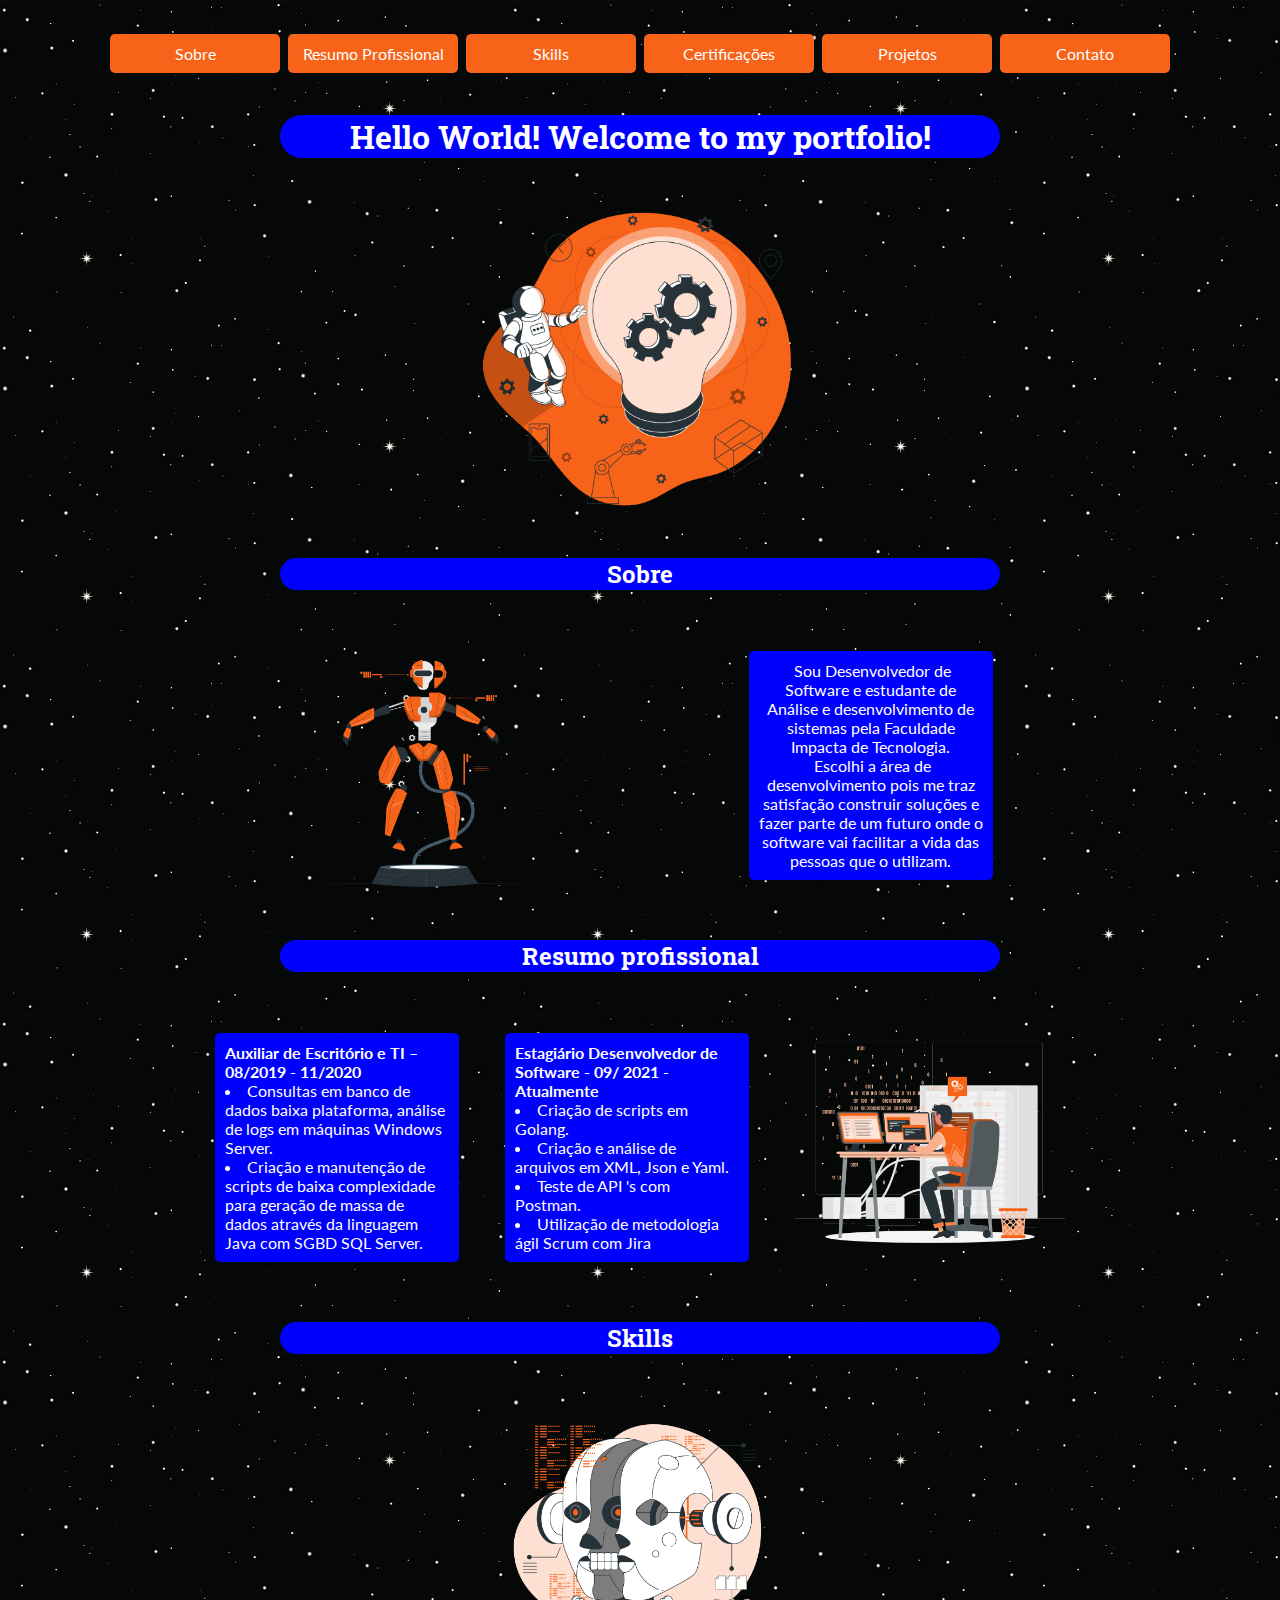
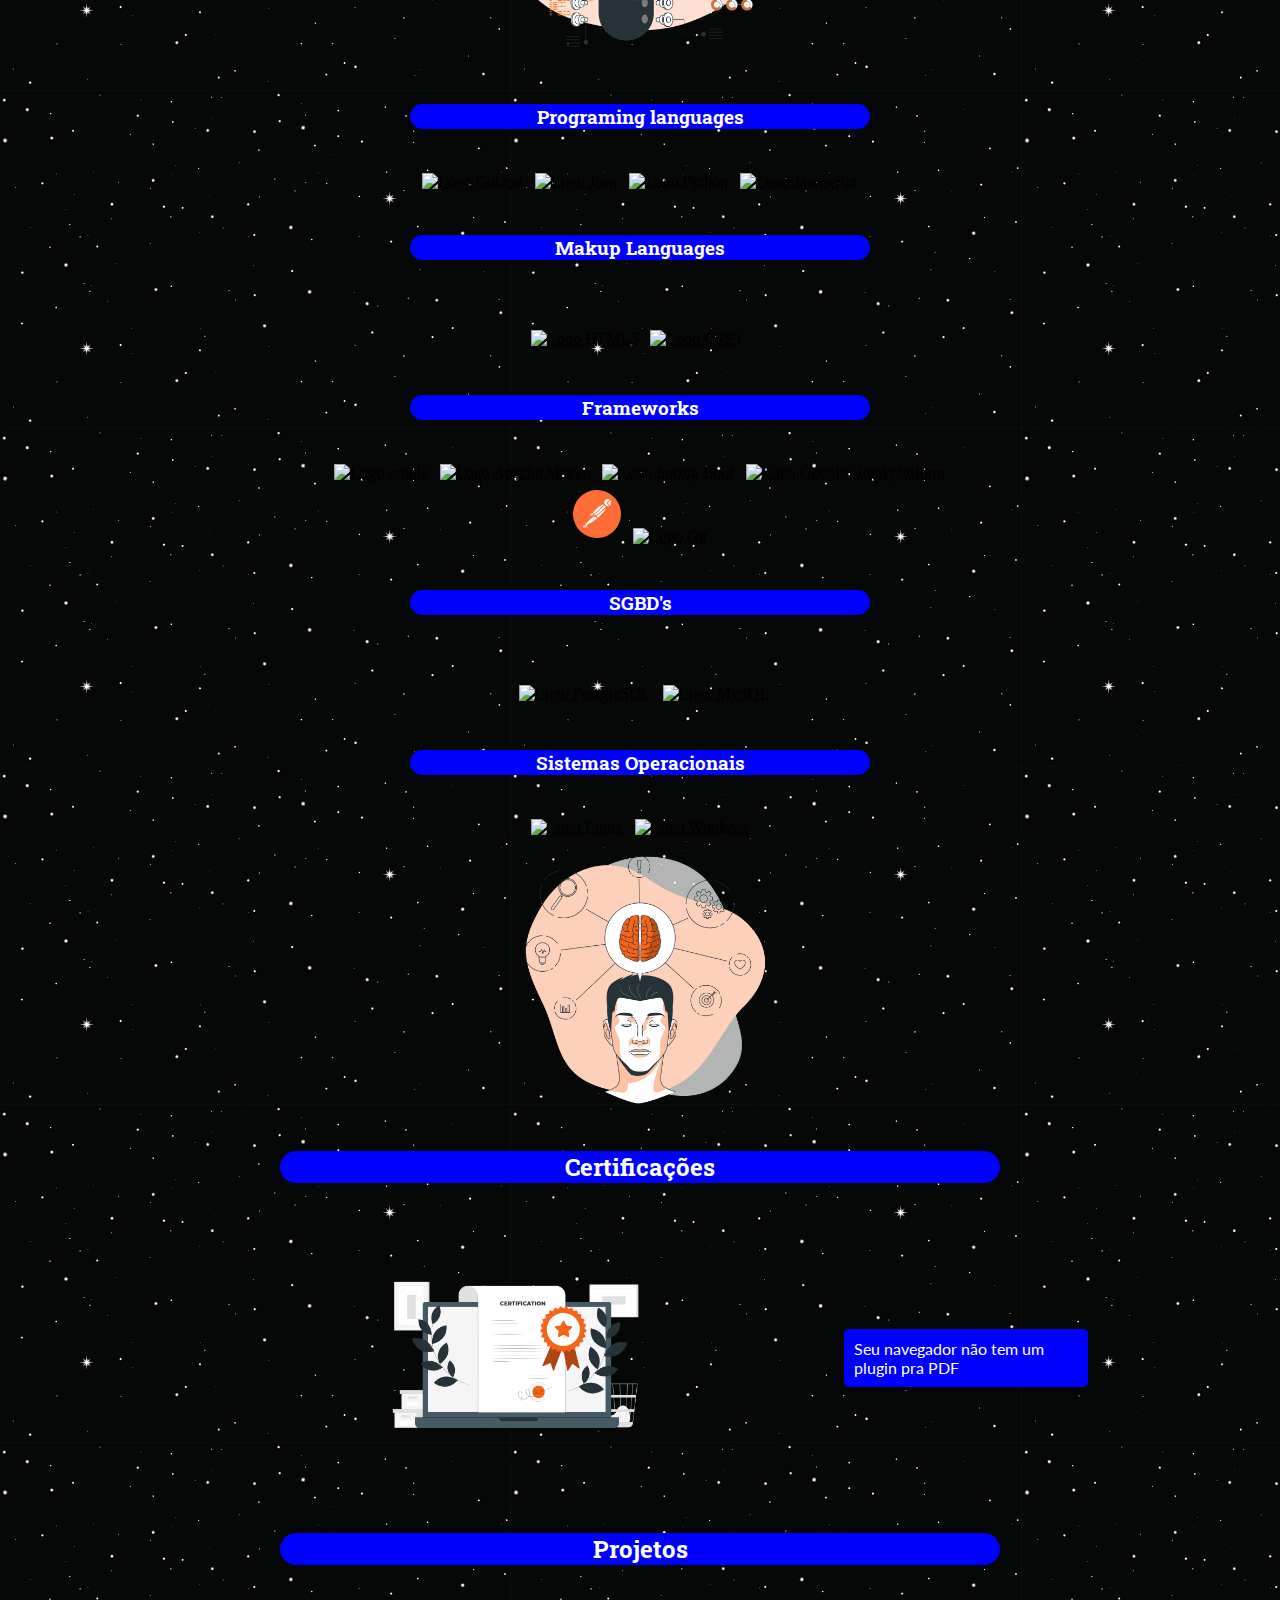
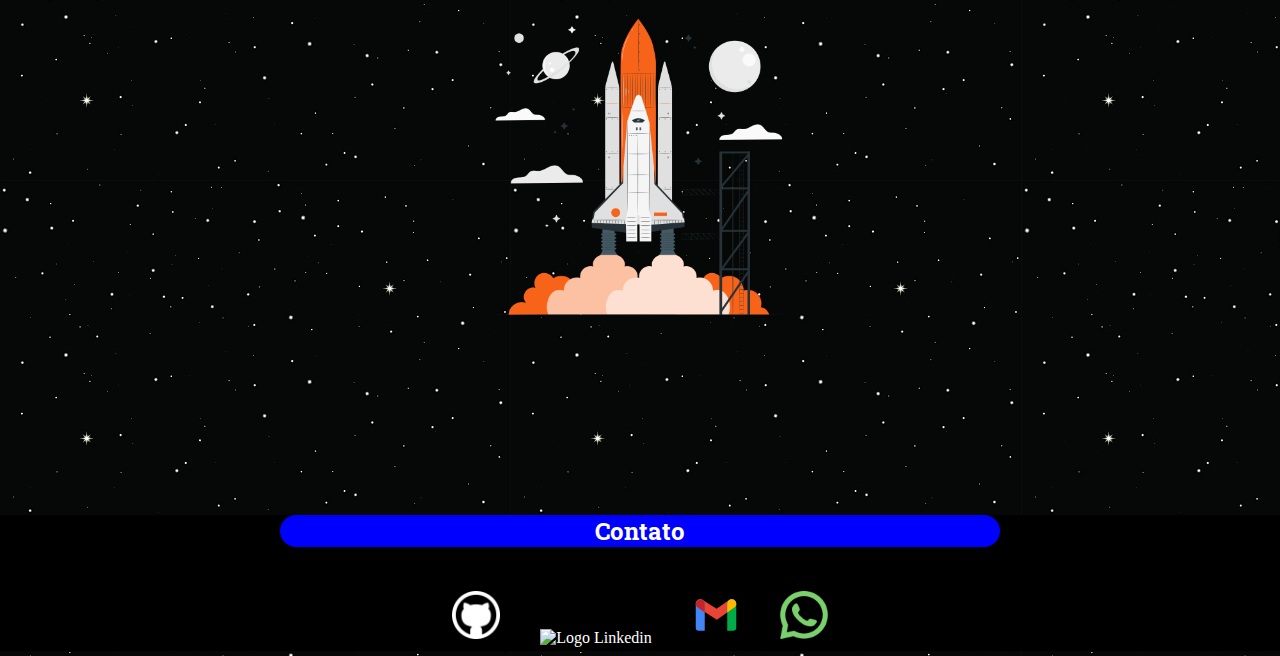
==== html/index.html @ 13a1e2ff "organizing directories" ====
<!DOCTYPE html>
<html lang="pt-br">
    <head>
        <meta charset="UTF-8">
        <meta http-equiv="X-UA-Compatible" content="IE=edge">
        <meta name="viewport" content="width=device-width, initial-scale=1.0">
        <link rel="shortcut icon" href="../imagens/favicon.ico" type="image/x-icon">
        <title>Meu portifólio</title>
        <link rel="stylesheet" href="../style/style.css">
        <link rel="stylesheet" href="https://cdn.jsdelivr.net/gh/devicons/devicon@v2.14.0/devicon.min.css">
        </head>
    <body>
        <header>
            <nav>
                <a class="menu" href="#sobre">Sobre</a>
                <a class='menu' href="#resumo">Resumo Profissional</a>
                <a class="menu" href="#skills">Skills</a>
                <a class="menu" href="#certificacoes">Certificações</a>
                <a class="menu" href="#projetos">Projetos</a>
                <a class="menu" href="#contato">Contato</a>
            </nav>
        </header>
            <main>
                <h1 class="title">Hello World! Welcome to my portfolio!</h1>
                <div>
                    <img class="img-div" src="../imagens/astronauta1.png" alt="ideias">
                </div>
                <h2 class="title" id="sobre">Sobre</h2>
                    <div class="sobre">
                        <img class="img-div" src="../imagens/sobre.png" alt="sobre">
                        <p class="Pright">&nbsp;Sou Desenvolvedor de Software e estudante de Análise e desenvolvimento de sistemas pela Faculdade Impacta de Tecnologia. <br>
                            &nbsp;Escolhi a área de desenvolvimento pois me traz satisfação construir soluções e fazer parte de um futuro onde o software vai facilitar a vida das pessoas que o utilizam.</p>
                    </div>
                <h2 class="title" id="resumo">Resumo profissional</h2>
                    <div class="resumo">
                        <ul id="ul">
                            <strong>Auxiliar de Escritório e TI – 08/2019 - 11/2020</strong>
                            <li>Consultas em banco de dados baixa plataforma, análise de logs em máquinas Windows
                                Server.
                            </li>
                            <li>Criação e manutenção de scripts de baixa complexidade para geração de massa de
                                dados através da linguagem Java com SGBD SQL Server.
                            </li>
                        </ul>
                        <ul>
                            <strong>Estagiário Desenvolvedor de Software - 09/ 2021 - Atualmente</strong>
                            <li>Criação de scripts em Golang.</li>
                            <li>Criação e análise de arquivos em XML, Json e Yaml.</li>
                            <li>Teste de API 's com Postman.</li>
                            <li>Utilização de metodologia ágil Scrum com Jira</li>
                        </ul>
                        <img class="img-div" src="../imagens/experiencia_profissional.png" alt="resumo_profissional">
                </div>
                <h2 class="title" id="skills">Skills</h2>
                <div class="program" id="program" onload="animationRobo()">
                    <img class="img-div" src="../imagens/programming.png" alt="programming">
                    <div>
                        <h3 class="title">Programing languages</h3>
                            <abbr title="Golang"><img class="icons" src="https://cdn.jsdelivr.net/gh/devicons/devicon/icons/go/go-original-wordmark.svg" alt="Logo Golang"></abbr>
                            <abbr title="Java"><img class="icons" src="https://cdn.jsdelivr.net/gh/devicons/devicon/icons/java/java-original.svg" alt="Logo Java"></abbr>
                            <abbr title="Python"><img class="icons" src="https://cdn.jsdelivr.net/gh/devicons/devicon/icons/python/python-original.svg" alt="Logo Python"></abbr>
                            <abbr title="Javascript"><img class="icons" src="https://cdn.jsdelivr.net/gh/devicons/devicon/icons/javascript/javascript-plain.svg" alt="Logo Javascript"></abbr>
                        <h3 class="title">Makup Languages</h3>
                            <abbr title="HTML5"><img class="icons" src="https://cdn.jsdelivr.net/gh/devicons/devicon/icons/html5/html5-original.svg" alt="Logo HTML5"></abbr>
                            <abbr title="CSS3"><img class="icons" src="https://cdn.jsdelivr.net/gh/devicons/devicon/icons/css3/css3-original.svg" alt="Logo CSS3"></abbr>
                            <abbr title="Markdown"><i class = "devicon-markdown-plain "> </i></abbr>
                    </div>
                </div>
                <div class="tools">
                    <div>
                    <h3 class="title" >Frameworks</h3>
                        <abbr title="Gradle"><img class="icons" src="https://cdn.jsdelivr.net/gh/devicons/devicon/icons/gradle/gradle-plain.svg" alt="Logo gradle"></abbr>
                        <abbr title="Apache Maven"><img class="icons" src="https://cdn.jsdelivr.net/gh/devicons/devicon/icons/apache/apache-original.svg" alt="Logo Apache Maven"></abbr>
                        <abbr title="Spring Boot"><img class="icons"  src="https://cdn.jsdelivr.net/gh/devicons/devicon/icons/spring/spring-original.svg" alt="Logo Spring Boot"></abbr>
                        <abbr title="Google Cloud Platform"><img class="icons" src = "https://cdn.jsdelivr.net/gh/devicons/devicon/icons/googlecloud/googlecloud-original.svg" alt="Logo Google cloud platform" /></abbr>
                        <abbr title="Postman"><img class="icons" src="../imagens/postman.svg" alt="Logo Postman"></abbr>
                        <abbr title="Git"><img class="icons" src="https://cdn.jsdelivr.net/gh/devicons/devicon/icons/git/git-original.svg" alt="Logo Git"></abbr>
                    <h3 class="title">SGBD's</h3>
                    <abbr title="SQL Server"><i class="devicon-microsoftsqlserver-plain" alt="Logo SQLServer"></i></abbr>
                        <abbr title="PostgreSQL"><img class="icons" src="https://cdn.jsdelivr.net/gh/devicons/devicon/icons/postgresql/postgresql-original.svg" alt="Logo PostgreSQL"></abbr>
                        <abbr title="MySQL"><img class="icons" src="https://cdn.jsdelivr.net/gh/devicons/devicon/icons/mysql/mysql-original.svg" alt="Logo MySQL"></abbr>
                    <h3 class="title">Sistemas Operacionais</h3>
                        <abbr title="Linux"><img class="icons" src="https://cdn.jsdelivr.net/gh/devicons/devicon/icons/linux/linux-original.svg" alt="Logo Linux" /></abbr>
                        <abbr title="Windows"><img class="icons" src="https://cdn.jsdelivr.net/gh/devicons/devicon/icons/windows8/windows8-original.svg" alt="Logo Windows"></abbr>
                    </div>
                    <img class="img-div" src="../imagens/tools.png" alt="tools">
                </div> 
                <h2 class="title" id="certificacoes">Certificações</h2>
                <div class="certificacao"> 
                    <img class="img-div" src="../imagens/certificacao.png" alt="certificados">                  
                    <div>
                        <object data="../certificados/Construindo uma API Rest de.pdf" type="application/pdf">
                            <p>Seu navegador não tem um plugin pra PDF</p>
                        </object>
                    </div>
                </div>
                <div>
                    <h2 class="title" id="projetos">Projetos</h2>
                    <img class="img-div" src="../imagens/foguete.png" alt="foguete">
                </div>
                <svg> </svg>
        </main> 
        <footer>
            <h2 class="title" id="contato">Contato</h2>
            <span>
                <abbr title="GitHub"><a class="icons" href="https://github.com/LeandroAlcantara-1997" target="_blank" rel="external"> <img class="icons"src="../imagens/github_icon.png" alt="Logo Github"></a></abbr>
                <abbr title="Linkedin"><a class="icons" href="https://www.linkedin.com/in/leandro-alcantara-pro" target="_blank" rel="external"> <img class="icons" src="https://cdn.jsdelivr.net/gh/devicons/devicon/icons/linkedin/linkedin-original.svg" alt="Logo Linkedin"></a></abbr>
                <abbr title="Gmail"><a class="icons" href="mailto:leandro1997silva97@gmail.com" target="_blank" rel="external"> <img class="icons" src="../imagens/gmail.svg" alt="Logo Linkedin"></a></abbr>
                <abbr title="Telefone"><a class="icons" href="tel:11 970230377"> <img class="icons" src="../imagens/whatsapp.png" alt="Logo Cellphone"></a></abbr>
            </span>
        </footer>
        <script type="text/javascript" src="../script/script.js"></script>
    </body>
</html>
---- style/style.css ----
@charset "UTF-8";

@import url('https://fonts.googleapis.com/css2?family=Dongle:wght@700&family=Lato&display=swap');
@import url('https://fonts.googleapis.com/css2?family=Dongle:wght@700&family=Lato&family=Roboto+Slab:wght@600&display=swap');

html {
    scroll-behavior: smooth;
}
body {
    background-image: url("../imagens/ceu_estrealdo1.jpg");
    border-radius: 100%;
    font-size: Arial, Helvetica, sans-serif;
    margin: auto;
}

.title {
    font-family: 'Dongle', sans-serif;
    font-family: 'Lato', sans-serif;
    font-family: 'Roboto Slab', serif;
    color: white;
    background-color: blue;
    text-align: center;
    width: 700px; 
    margin-left: auto;
    margin-right: auto;
    border-radius: 2em; 
    margin-top: 40px;
    margin-bottom: 40px;  
    min-width: 250px; 
    max-width: 70%; 
    padding-left: 10px;
    padding-right: 10px;
}

* {
    margin: 0px;
    padding: 0px;
}
main {
    min-width: 520px
}

.menu {
    background-color: #F76419;
    margin: 2px;
    font-family: 'Dongle', sans-serif;
    font-family: 'Lato', sans-serif;
    border-radius: 5px;
    display: inline-block;
    width: 150px;
}

.menu:hover{
    font-weight: bold;
    background-color: blue;
    text-decoration: dashed;
}

ul {
    display: block;
    color: white;
    font-family: 'Dongle', sans-serif;
    font-family: 'Lato', sans-serif;
    background-color: blue;
    height: auto;
    width: 14em;
    margin: auto;
    margin-bottom: 20px;
    margin-top: 20px;
    border-radius: 5px;
    text-align: left;
    align-items: center;
    border: 50%;
    size: 20px;
    font-size: 100%;
    list-style-position: inside;
    flex-wrap: wrap;
    padding: 10px;
}

p {
    font-family: 'Dongle', sans-serif;
    font-family: 'Lato', sans-serif;
    font-size: 100%;
    background-color: blue;
    color: white;
    height: auto;
    width: 14em;
    margin: auto; 
    padding: 10px;
    border-radius: 5px;
}

.resumo {
    display: flex;
    align-items: center;
    text-align: center;
    margin: auto;
    max-width: 70%;
    flex-wrap: wrap;
}

.sobre {
    display: flex;
    align-items: center;
    text-align: center;
    max-width: 70%;
    margin: auto;
    flex-wrap: wrap;
}

.program {
    display: flex;
    max-width: 70%;
    margin: auto;
    flex-wrap: wrap;
}

.program > div {
    flex-wrap: wrap;
    text-align: center;
    align-items: center;
    margin: auto; 
    min-width: 100px; 
    max-width: 70%; 
     
}

.tools > div {
    text-align: center;
    align-items: center;
    margin: auto;
    min-width: 100px; 
    max-width: 70%; 
} 

.tools {
    display: flex;
    max-width: 70%;
    margin: auto;
    flex-wrap: wrap;
}

.certificacao {
    display: flex;
    margin: auto;
    max-width: 70%;
    align-items: center;
    flex-wrap: wrap;
}

object {
    width: 400px;
    height: 330px;
    margin: auto;
}

img {
    margin: auto;
    width: 25%;
    height: 25%;
    display: block; 
    margin-right: auto;
}

.img-div {
    min-width: 270px;
}

svg {
    min-width: 270px;
    margin: auto;
    width: 25%;
    height: 25%;
    display: block; 
    margin-right: auto;
}


.icons {
    display: inline;
    width: 3em;
    height: 3em;
    margin: 4px;
}

nav{
    text-align: center;
    margin: 2em;
}

a {
    color: white;
    text-decoration: none;  
    align-items: center; 
    padding: 10px;
}

footer {
    background-color: black;
    text-align: center;
}

i {
    color: white;
    font-size: 3em;
    margin: 4px;
}

svg#freepik_stories-deconstructed-robot:not(.animated) .animable {
    opacity: 0;}svg#freepik_stories-deconstructed-robot.animated #freepik--code-2--inject-54 {
        animation: 6s Infinite  linear floating;animation-delay: 0s;
    }
    svg#freepik_stories-deconstructed-robot.animated #freepik--code-1--inject-54 {
        animation: 6s Infinite  linear floating;animation-delay: 0s;
    }            
    @keyframes floating {
        0% {                    
            opacity: 1;                    
            transform: translateY(0px);                
}                
    50% {
        transform: translateY(-10px);
    }
    100% {
       opacity: 1;
       transform: translateY(0px);}   
        }
/*D1D1E9
#FF1A05
#F76419*/

@import url('https://fonts.googleapis.com/css2?family=Dongle:wght@700&family=Lato&display=swap');
@import url('https://fonts.googleapis.com/css2?family=Dongle:wght@700&family=Lato&family=Roboto+Slab:wght@600&display=swap');

html {
    scroll-behavior: smooth;
}
body {
    background-image: url("../imagens/ceu_estrealdo1.jpg");
    border-radius: 100%;
    font-size: Arial, Helvetica, sans-serif;
    margin: auto;
}

.title {
    font-family: 'Dongle', sans-serif;
    font-family: 'Lato', sans-serif;
    font-family: 'Roboto Slab', serif;
    color: white;
    background-color: blue;
    text-align: center;
    width: 700px; 
    margin-left: auto;
    margin-right: auto;
    border-radius: 2em; 
    margin-top: 40px;
    margin-bottom: 40px;  
    min-width: 250px; 
    max-width: 70%; 
    padding-left: 10px;
    padding-right: 10px;
}

* {
    margin: 0px;
    padding: 0px;
}
main {
    min-width: 520px
}

.menu {
    background-color: #F76419;
    margin: 2px;
    font-family: 'Dongle', sans-serif;
    font-family: 'Lato', sans-serif;
    border-radius: 5px;
    display: inline-block;
}

.menu:hover{
    font-weight: bold;
    background-color: blue;
    text-decoration: dashed;
}

ul {
    display: block;
    color: white;
    font-family: 'Dongle', sans-serif;
    font-family: 'Lato', sans-serif;
    background-color: blue;
    height: auto;
    width: 14em;
    margin: auto;
    margin-bottom: 20px;
    margin-top: 20px;
    border-radius: 5px;
    text-align: left;
    align-items: center;
    border: 50%;
    size: 20px;
    font-size: 100%;
    list-style-position: inside;
    flex-wrap: wrap;
    padding: 10px;
}

p {
    font-family: 'Dongle', sans-serif;
    font-family: 'Lato', sans-serif;
    font-size: 100%;
    background-color: blue;
    color: white;
    height: auto;
    width: 14em;
    margin: auto; 
    padding: 10px;
    border-radius: 5px;
}

.resumo {
    display: flex;
    align-items: center;
    text-align: center;
    margin: auto;
    max-width: 70%;
    flex-wrap: wrap;
}

.sobre {
    display: flex;
    align-items: center;
    text-align: center;
    max-width: 70%;
    margin: auto;
    flex-wrap: wrap;
}

.program {
    display: flex;
    max-width: 70%;
    margin: auto;
    flex-wrap: wrap;
}

.program > div {
    flex-wrap: wrap;
    text-align: center;
    align-items: center;
    margin: auto; 
    min-width: 100px; 
    max-width: 70%; 
     
}

.tools > div {
    text-align: center;
    align-items: center;
    margin: auto;
    min-width: 100px; 
    max-width: 70%; 
} 

.tools {
    display: flex;
    max-width: 70%;
    margin: auto;
    flex-wrap: wrap;
}

.certificacao {
    display: flex;
    margin: auto;
    max-width: 70%;
    align-items: center;
    flex-wrap: wrap;
}

object {
    width: 400px;
    height: 330px;
    margin: auto;
}

img {
    margin: auto;
    width: 25%;
    height: 25%;
    display: block; 
    margin-right: auto;
}

.img-div {
    min-width: 270px;
}

svg {
    min-width: 270px;
    margin: auto;
    width: 25%;
    height: 25%;
    display: block; 
    margin-right: auto;
}


.icons {
    display: inline;
    width: 3em;
    height: 3em;
    margin: 4px;
}

nav{
    text-align: center;
    margin: 2em;
}

a {
    color: white;
    text-decoration: none;  
    align-items: center; 
    padding: 10px;
}

footer {
    background-color: black;
    text-align: center;
}

i {
    color: white;
    font-size: 3em;
    margin: 4px;
}

svg#freepik_stories-deconstructed-robot:not(.animated) .animable {
    opacity: 0;}svg#freepik_stories-deconstructed-robot.animated #freepik--code-2--inject-54 {
        animation: 6s Infinite  linear floating;animation-delay: 0s;
    }
    svg#freepik_stories-deconstructed-robot.animated #freepik--code-1--inject-54 {
        animation: 6s Infinite  linear floating;animation-delay: 0s;
    }            
    @keyframes floating {
        0% {                    
            opacity: 1;                    
            transform: translateY(0px);                
}                
    50% {
        transform: translateY(-10px);
    }
    100% {
       opacity: 1;
       transform: translateY(0px);}   
        }
/*D1D1E9
#FF1A05
#F76419*/

.title {
    font-family: 'Dongle', sans-serif;
    font-family: 'Lato', sans-serif;
    font-family: 'Roboto Slab', serif;
    color: white;
    background-color: blue;
    text-align: center;
    width: 700px; 
    margin-left: auto;
    margin-right: auto;
    border-radius: 2em; 
    margin-top: 40px;
    margin-bottom: 40px;  
    min-width: 250px; 
    max-width: 70%; 
    padding-left: 10px;
    padding-right: 10px;
}

* {
    margin: 0px;
    padding: 0px;
}
main {
    min-width: 520px
}

.menu {
    background-color: #F76419;
    margin: 2px;
    font-family: 'Dongle', sans-serif;
    font-family: 'Lato', sans-serif;
    border-radius: 5px;
    display: inline-block;
}

.menu:hover{
    font-weight: bold;
    background-color: blue;
    text-decoration: dashed;
}

ul {
    display: block;
    color: white;
    font-family: 'Dongle', sans-serif;
    font-family: 'Lato', sans-serif;
    background-color: blue;
    height: auto;
    width: 14em;
    margin: auto;
    margin-bottom: 20px;
    margin-top: 20px;
    border-radius: 5px;
    text-align: left;
    align-items: center;
    border: 50%;
    size: 20px;
    font-size: 100%;
    list-style-position: inside;
    flex-wrap: wrap;
    padding: 10px;
}

p {
    font-family: 'Dongle', sans-serif;
    font-family: 'Lato', sans-serif;
    font-size: 100%;
    background-color: blue;
    color: white;
    height: auto;
    width: 14em;
    margin: auto; 
    padding: 10px;
    border-radius: 5px;
}

.resumo {
    display: flex;
    align-items: center;
    text-align: center;
    margin: auto;
    max-width: 70%;
    flex-wrap: wrap;
}

.sobre {
    display: flex;
    align-items: center;
    text-align: center;
    max-width: 70%;
    margin: auto;
    flex-wrap: wrap;
}

.program {
    display: flex;
    max-width: 70%;
    margin: auto;
    flex-wrap: wrap;
}

.program > div {
    flex-wrap: wrap;
    text-align: center;
    align-items: center;
    margin: auto; 
    min-width: 100px; 
    max-width: 70%; 
     
}

.tools > div {
    text-align: center;
    align-items: center;
    margin: auto;
    min-width: 100px; 
    max-width: 70%; 
} 

.tools {
    display: flex;
    max-width: 70%;
    margin: auto;
    flex-wrap: wrap;
}

.certificacao {
    display: flex;
    margin: auto;
    max-width: 70%;
    align-items: center;
    flex-wrap: wrap;
}

object {
    width: 400px;
    height: 330px;
    margin: auto;
}

img {
    margin: auto;
    width: 25%;
    height: 25%;
    display: block; 
    margin-right: auto;
}

.img-div {
    min-width: 270px;
}


.icons {
    display: inline;
    width: 3em;
    height: 3em;
    margin: 4px;
}

nav{
    text-align: center;
    margin: 2em;
}

a {
    color: white;
    text-decoration: none;  
    align-items: center; 
    padding: 10px;
}

footer {
    background-color: black;
    text-align: center;
}

i {
    color: white;
    font-size: 3em;
    margin: 4px;
}


/*D1D1E9
#FF1A05
#F76419*/
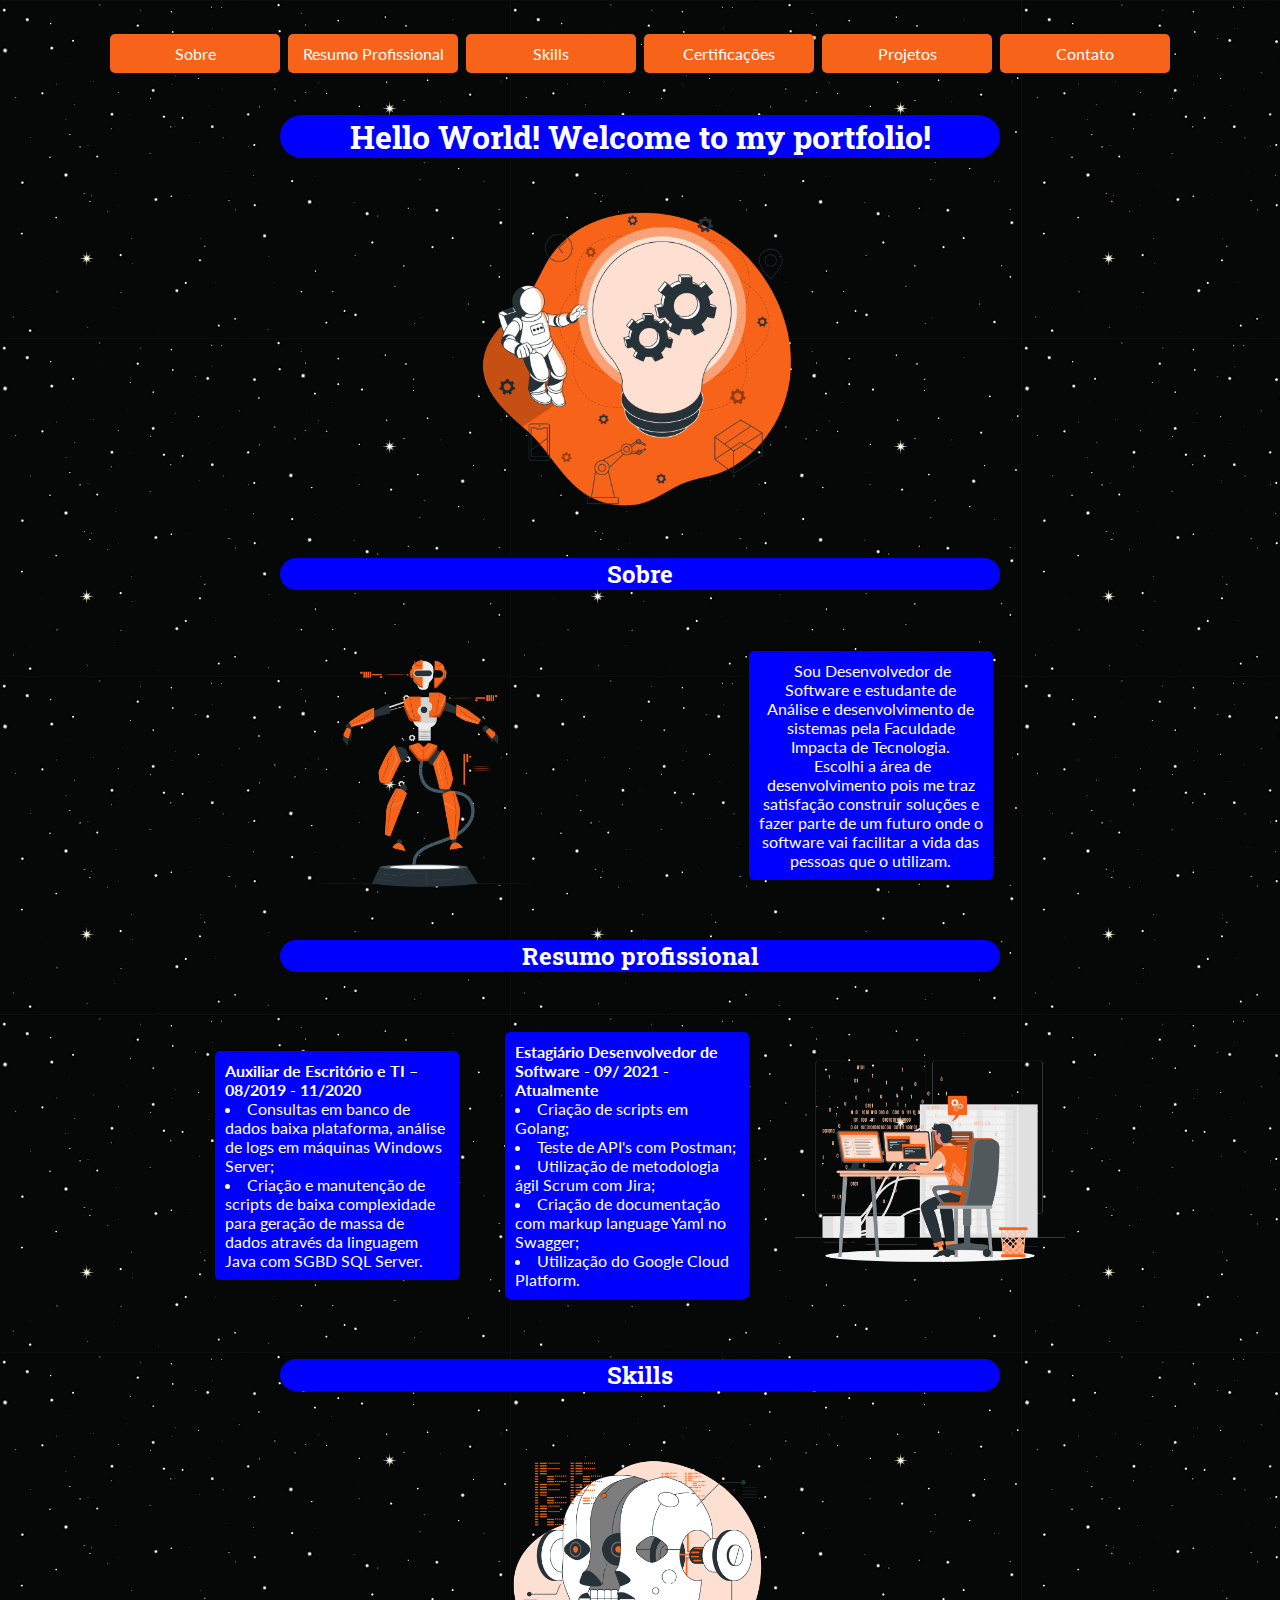
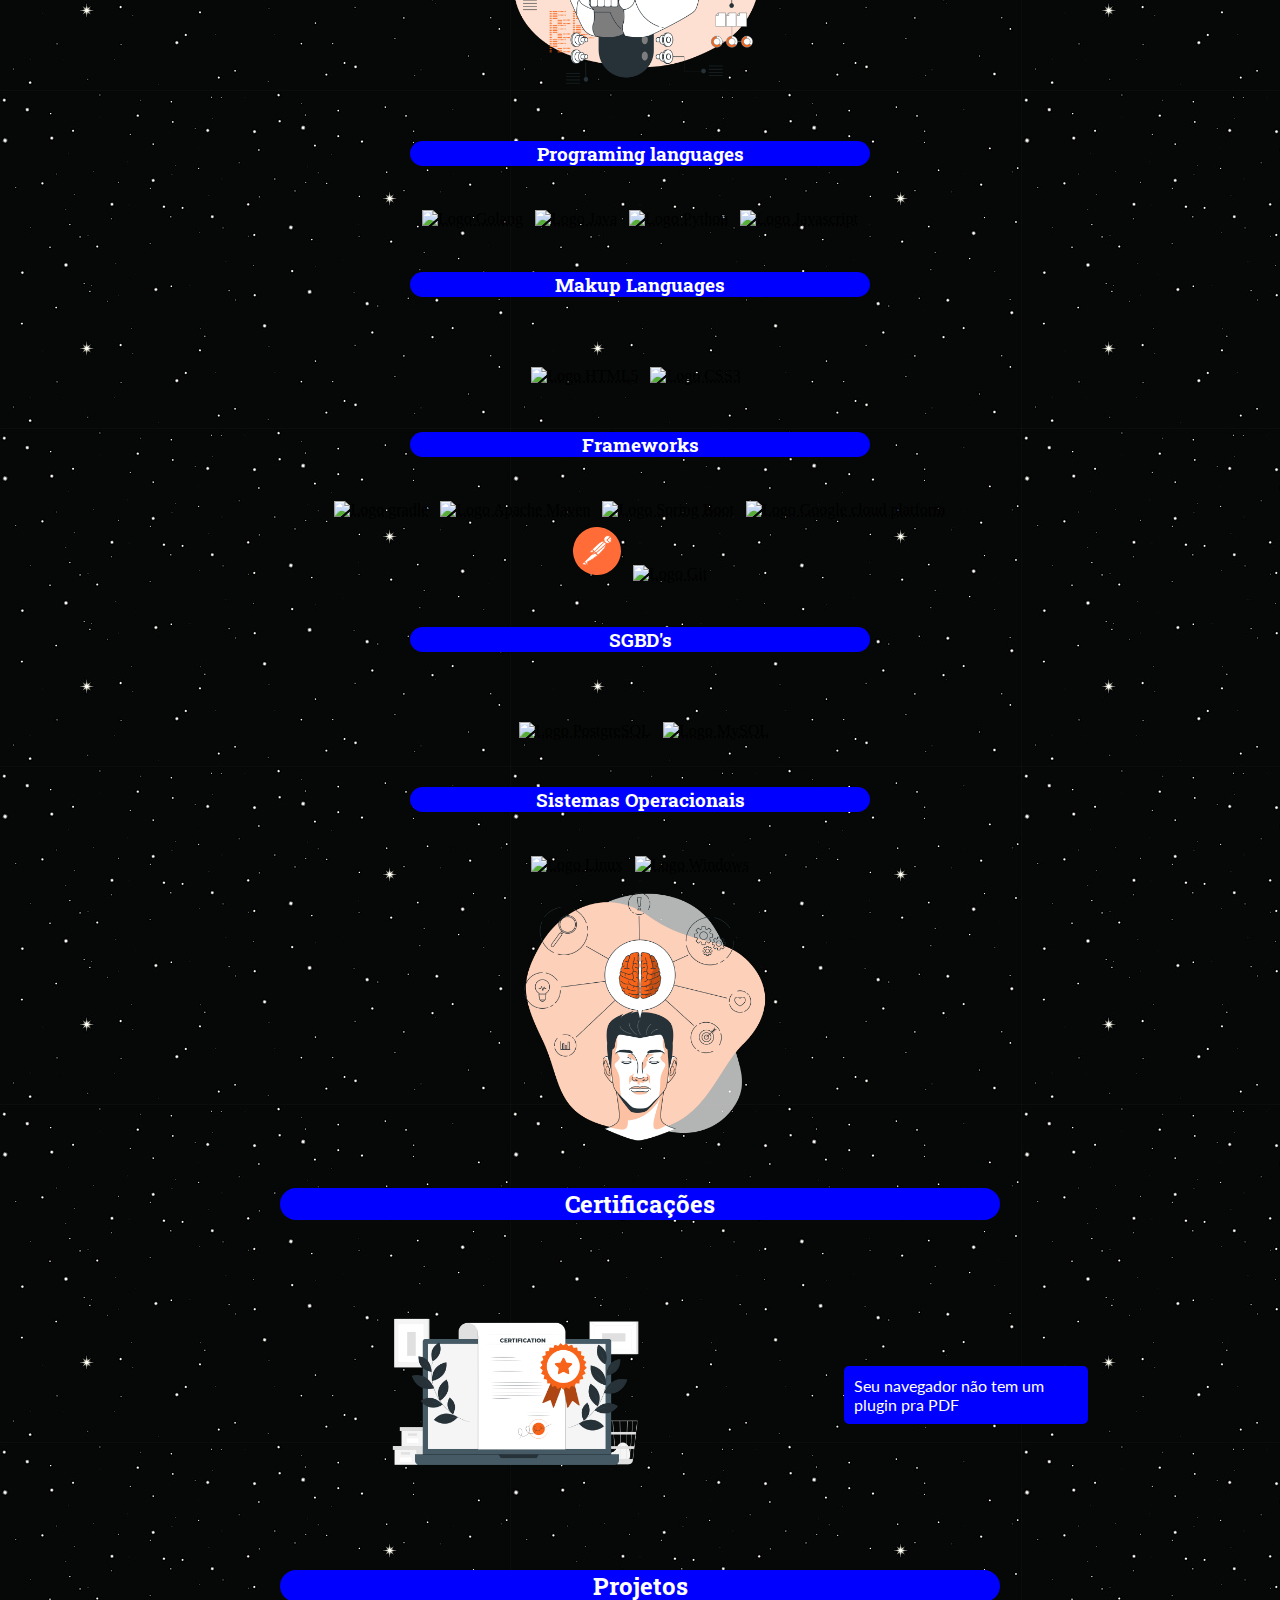
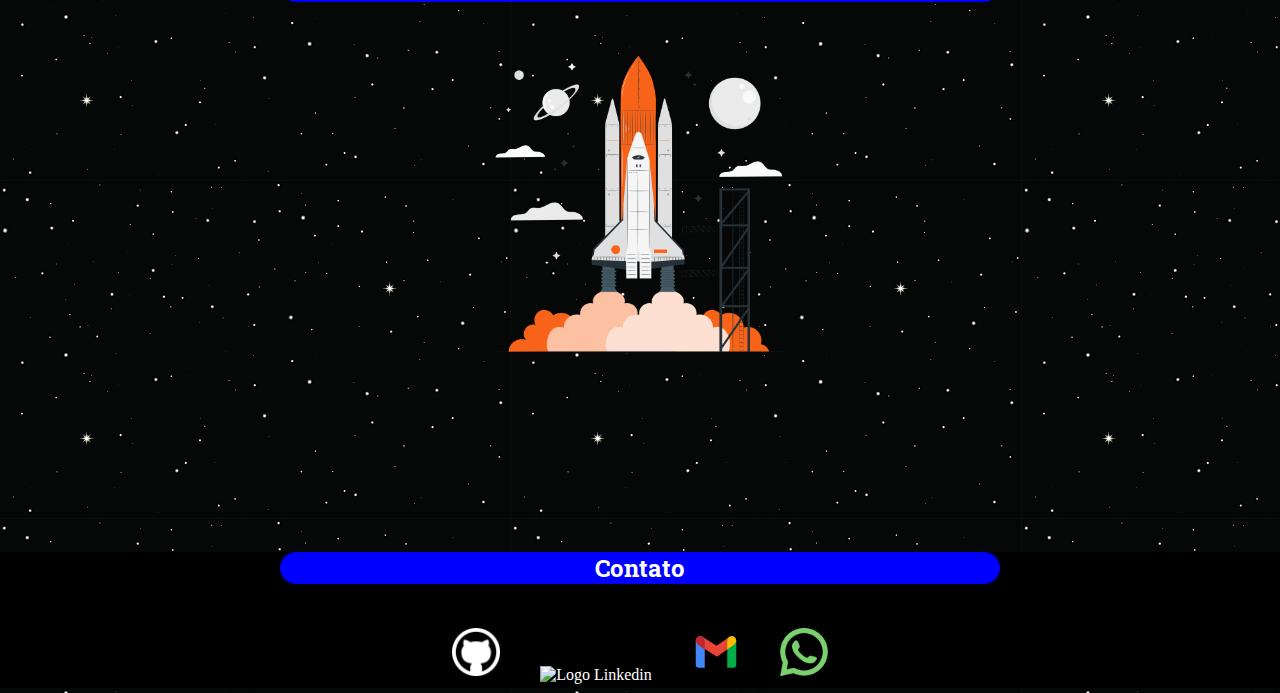
==== commit 283f4af0: "footer update" ====
--- a/html/index.html
+++ b/html/index.html
@@ -36,7 +36,7 @@
                         <ul id="ul">
                             <strong>Auxiliar de Escritório e TI – 08/2019 - 11/2020</strong>
                             <li>Consultas em banco de dados baixa plataforma, análise de logs em máquinas Windows
-                                Server.
+                                Server;
                             </li>
                             <li>Criação e manutenção de scripts de baixa complexidade para geração de massa de
                                 dados através da linguagem Java com SGBD SQL Server.
@@ -44,10 +44,11 @@
                         </ul>
                         <ul>
                             <strong>Estagiário Desenvolvedor de Software - 09/ 2021 - Atualmente</strong>
-                            <li>Criação de scripts em Golang.</li>
-                            <li>Criação e análise de arquivos em XML, Json e Yaml.</li>
-                            <li>Teste de API 's com Postman.</li>
-                            <li>Utilização de metodologia ágil Scrum com Jira</li>
+                            <li>Criação de scripts em Golang;</li>
+                            <li>Teste de API's com Postman;</li>
+                            <li>Utilização de metodologia ágil Scrum com Jira;</li>
+                            <li>Criação de documentação com markup language Yaml no Swagger;</li>
+                            <li>Utilização do Google Cloud Platform.</li>
                         </ul>
                         <img class="img-div" src="../imagens/experiencia_profissional.png" alt="resumo_profissional">
                 </div>
@@ -101,13 +102,15 @@
                 <svg> </svg>
         </main> 
         <footer>
-            <h2 class="title" id="contato">Contato</h2>
-            <span>
-                <abbr title="GitHub"><a class="icons" href="https://github.com/LeandroAlcantara-1997" target="_blank" rel="external"> <img class="icons"src="../imagens/github_icon.png" alt="Logo Github"></a></abbr>
-                <abbr title="Linkedin"><a class="icons" href="https://www.linkedin.com/in/leandro-alcantara-pro" target="_blank" rel="external"> <img class="icons" src="https://cdn.jsdelivr.net/gh/devicons/devicon/icons/linkedin/linkedin-original.svg" alt="Logo Linkedin"></a></abbr>
-                <abbr title="Gmail"><a class="icons" href="mailto:leandro1997silva97@gmail.com" target="_blank" rel="external"> <img class="icons" src="../imagens/gmail.svg" alt="Logo Linkedin"></a></abbr>
-                <abbr title="Telefone"><a class="icons" href="tel:11 970230377"> <img class="icons" src="../imagens/whatsapp.png" alt="Logo Cellphone"></a></abbr>
-            </span>
+            <div class="contato">
+                <h2 class="title" id="contato">Contato</h2>
+                <span>
+                    <abbr title="GitHub"><a class="icons" href="https://github.com/LeandroAlcantara-1997" target="_blank" rel="external"> <img class="icons"src="../imagens/github_icon.png" alt="Logo Github"></a></abbr>
+                    <abbr title="Linkedin"><a class="icons" href="https://www.linkedin.com/in/leandro-alcantara-pro" target="_blank" rel="external"> <img class="icons" src="https://cdn.jsdelivr.net/gh/devicons/devicon/icons/linkedin/linkedin-original.svg" alt="Logo Linkedin"></a></abbr>
+                    <abbr title="Gmail"><a class="icons" href="mailto:leandro1997silva97@gmail.com" target="_blank" rel="external"> <img class="icons" src="../imagens/gmail.svg" alt="Logo Linkedin"></a></abbr>
+                    <abbr title="Telefone"><a class="icons" href="tel:11 970230377"> <img class="icons" src="../imagens/whatsapp.png" alt="Logo Cellphone"></a></abbr>
+                </span>
+            </div>
         </footer>
         <script type="text/javascript" src="../script/script.js"></script>
     </body>
--- a/style/style.css
+++ b/style/style.css
@@ -139,6 +139,14 @@
     max-width: 70%;
     margin: auto;
     flex-wrap: wrap;
+}
+
+.contato{
+    max-width: 80%;
+    margin: auto;
+    flex-wrap: wrap;  
+    align-items: center;
+    text-align: center;
 }
 
 .certificacao {
@@ -230,420 +238,3 @@
 #FF1A05
 #F76419*/
 
-@import url('https://fonts.googleapis.com/css2?family=Dongle:wght@700&family=Lato&display=swap');
-@import url('https://fonts.googleapis.com/css2?family=Dongle:wght@700&family=Lato&family=Roboto+Slab:wght@600&display=swap');
-
-html {
-    scroll-behavior: smooth;
-}
-body {
-    background-image: url("../imagens/ceu_estrealdo1.jpg");
-    border-radius: 100%;
-    font-size: Arial, Helvetica, sans-serif;
-    margin: auto;
-}
-
-.title {
-    font-family: 'Dongle', sans-serif;
-    font-family: 'Lato', sans-serif;
-    font-family: 'Roboto Slab', serif;
-    color: white;
-    background-color: blue;
-    text-align: center;
-    width: 700px; 
-    margin-left: auto;
-    margin-right: auto;
-    border-radius: 2em; 
-    margin-top: 40px;
-    margin-bottom: 40px;  
-    min-width: 250px; 
-    max-width: 70%; 
-    padding-left: 10px;
-    padding-right: 10px;
-}
-
-* {
-    margin: 0px;
-    padding: 0px;
-}
-main {
-    min-width: 520px
-}
-
-.menu {
-    background-color: #F76419;
-    margin: 2px;
-    font-family: 'Dongle', sans-serif;
-    font-family: 'Lato', sans-serif;
-    border-radius: 5px;
-    display: inline-block;
-}
-
-.menu:hover{
-    font-weight: bold;
-    background-color: blue;
-    text-decoration: dashed;
-}
-
-ul {
-    display: block;
-    color: white;
-    font-family: 'Dongle', sans-serif;
-    font-family: 'Lato', sans-serif;
-    background-color: blue;
-    height: auto;
-    width: 14em;
-    margin: auto;
-    margin-bottom: 20px;
-    margin-top: 20px;
-    border-radius: 5px;
-    text-align: left;
-    align-items: center;
-    border: 50%;
-    size: 20px;
-    font-size: 100%;
-    list-style-position: inside;
-    flex-wrap: wrap;
-    padding: 10px;
-}
-
-p {
-    font-family: 'Dongle', sans-serif;
-    font-family: 'Lato', sans-serif;
-    font-size: 100%;
-    background-color: blue;
-    color: white;
-    height: auto;
-    width: 14em;
-    margin: auto; 
-    padding: 10px;
-    border-radius: 5px;
-}
-
-.resumo {
-    display: flex;
-    align-items: center;
-    text-align: center;
-    margin: auto;
-    max-width: 70%;
-    flex-wrap: wrap;
-}
-
-.sobre {
-    display: flex;
-    align-items: center;
-    text-align: center;
-    max-width: 70%;
-    margin: auto;
-    flex-wrap: wrap;
-}
-
-.program {
-    display: flex;
-    max-width: 70%;
-    margin: auto;
-    flex-wrap: wrap;
-}
-
-.program > div {
-    flex-wrap: wrap;
-    text-align: center;
-    align-items: center;
-    margin: auto; 
-    min-width: 100px; 
-    max-width: 70%; 
-     
-}
-
-.tools > div {
-    text-align: center;
-    align-items: center;
-    margin: auto;
-    min-width: 100px; 
-    max-width: 70%; 
-} 
-
-.tools {
-    display: flex;
-    max-width: 70%;
-    margin: auto;
-    flex-wrap: wrap;
-}
-
-.certificacao {
-    display: flex;
-    margin: auto;
-    max-width: 70%;
-    align-items: center;
-    flex-wrap: wrap;
-}
-
-object {
-    width: 400px;
-    height: 330px;
-    margin: auto;
-}
-
-img {
-    margin: auto;
-    width: 25%;
-    height: 25%;
-    display: block; 
-    margin-right: auto;
-}
-
-.img-div {
-    min-width: 270px;
-}
-
-svg {
-    min-width: 270px;
-    margin: auto;
-    width: 25%;
-    height: 25%;
-    display: block; 
-    margin-right: auto;
-}
-
-
-.icons {
-    display: inline;
-    width: 3em;
-    height: 3em;
-    margin: 4px;
-}
-
-nav{
-    text-align: center;
-    margin: 2em;
-}
-
-a {
-    color: white;
-    text-decoration: none;  
-    align-items: center; 
-    padding: 10px;
-}
-
-footer {
-    background-color: black;
-    text-align: center;
-}
-
-i {
-    color: white;
-    font-size: 3em;
-    margin: 4px;
-}
-
-svg#freepik_stories-deconstructed-robot:not(.animated) .animable {
-    opacity: 0;}svg#freepik_stories-deconstructed-robot.animated #freepik--code-2--inject-54 {
-        animation: 6s Infinite  linear floating;animation-delay: 0s;
-    }
-    svg#freepik_stories-deconstructed-robot.animated #freepik--code-1--inject-54 {
-        animation: 6s Infinite  linear floating;animation-delay: 0s;
-    }            
-    @keyframes floating {
-        0% {                    
-            opacity: 1;                    
-            transform: translateY(0px);                
-}                
-    50% {
-        transform: translateY(-10px);
-    }
-    100% {
-       opacity: 1;
-       transform: translateY(0px);}   
-        }
-/*D1D1E9
-#FF1A05
-#F76419*/
-
-.title {
-    font-family: 'Dongle', sans-serif;
-    font-family: 'Lato', sans-serif;
-    font-family: 'Roboto Slab', serif;
-    color: white;
-    background-color: blue;
-    text-align: center;
-    width: 700px; 
-    margin-left: auto;
-    margin-right: auto;
-    border-radius: 2em; 
-    margin-top: 40px;
-    margin-bottom: 40px;  
-    min-width: 250px; 
-    max-width: 70%; 
-    padding-left: 10px;
-    padding-right: 10px;
-}
-
-* {
-    margin: 0px;
-    padding: 0px;
-}
-main {
-    min-width: 520px
-}
-
-.menu {
-    background-color: #F76419;
-    margin: 2px;
-    font-family: 'Dongle', sans-serif;
-    font-family: 'Lato', sans-serif;
-    border-radius: 5px;
-    display: inline-block;
-}
-
-.menu:hover{
-    font-weight: bold;
-    background-color: blue;
-    text-decoration: dashed;
-}
-
-ul {
-    display: block;
-    color: white;
-    font-family: 'Dongle', sans-serif;
-    font-family: 'Lato', sans-serif;
-    background-color: blue;
-    height: auto;
-    width: 14em;
-    margin: auto;
-    margin-bottom: 20px;
-    margin-top: 20px;
-    border-radius: 5px;
-    text-align: left;
-    align-items: center;
-    border: 50%;
-    size: 20px;
-    font-size: 100%;
-    list-style-position: inside;
-    flex-wrap: wrap;
-    padding: 10px;
-}
-
-p {
-    font-family: 'Dongle', sans-serif;
-    font-family: 'Lato', sans-serif;
-    font-size: 100%;
-    background-color: blue;
-    color: white;
-    height: auto;
-    width: 14em;
-    margin: auto; 
-    padding: 10px;
-    border-radius: 5px;
-}
-
-.resumo {
-    display: flex;
-    align-items: center;
-    text-align: center;
-    margin: auto;
-    max-width: 70%;
-    flex-wrap: wrap;
-}
-
-.sobre {
-    display: flex;
-    align-items: center;
-    text-align: center;
-    max-width: 70%;
-    margin: auto;
-    flex-wrap: wrap;
-}
-
-.program {
-    display: flex;
-    max-width: 70%;
-    margin: auto;
-    flex-wrap: wrap;
-}
-
-.program > div {
-    flex-wrap: wrap;
-    text-align: center;
-    align-items: center;
-    margin: auto; 
-    min-width: 100px; 
-    max-width: 70%; 
-     
-}
-
-.tools > div {
-    text-align: center;
-    align-items: center;
-    margin: auto;
-    min-width: 100px; 
-    max-width: 70%; 
-} 
-
-.tools {
-    display: flex;
-    max-width: 70%;
-    margin: auto;
-    flex-wrap: wrap;
-}
-
-.certificacao {
-    display: flex;
-    margin: auto;
-    max-width: 70%;
-    align-items: center;
-    flex-wrap: wrap;
-}
-
-object {
-    width: 400px;
-    height: 330px;
-    margin: auto;
-}
-
-img {
-    margin: auto;
-    width: 25%;
-    height: 25%;
-    display: block; 
-    margin-right: auto;
-}
-
-.img-div {
-    min-width: 270px;
-}
-
-
-.icons {
-    display: inline;
-    width: 3em;
-    height: 3em;
-    margin: 4px;
-}
-
-nav{
-    text-align: center;
-    margin: 2em;
-}
-
-a {
-    color: white;
-    text-decoration: none;  
-    align-items: center; 
-    padding: 10px;
-}
-
-footer {
-    background-color: black;
-    text-align: center;
-}
-
-i {
-    color: white;
-    font-size: 3em;
-    margin: 4px;
-}
-
-
-/*D1D1E9
-#FF1A05
-#F76419*/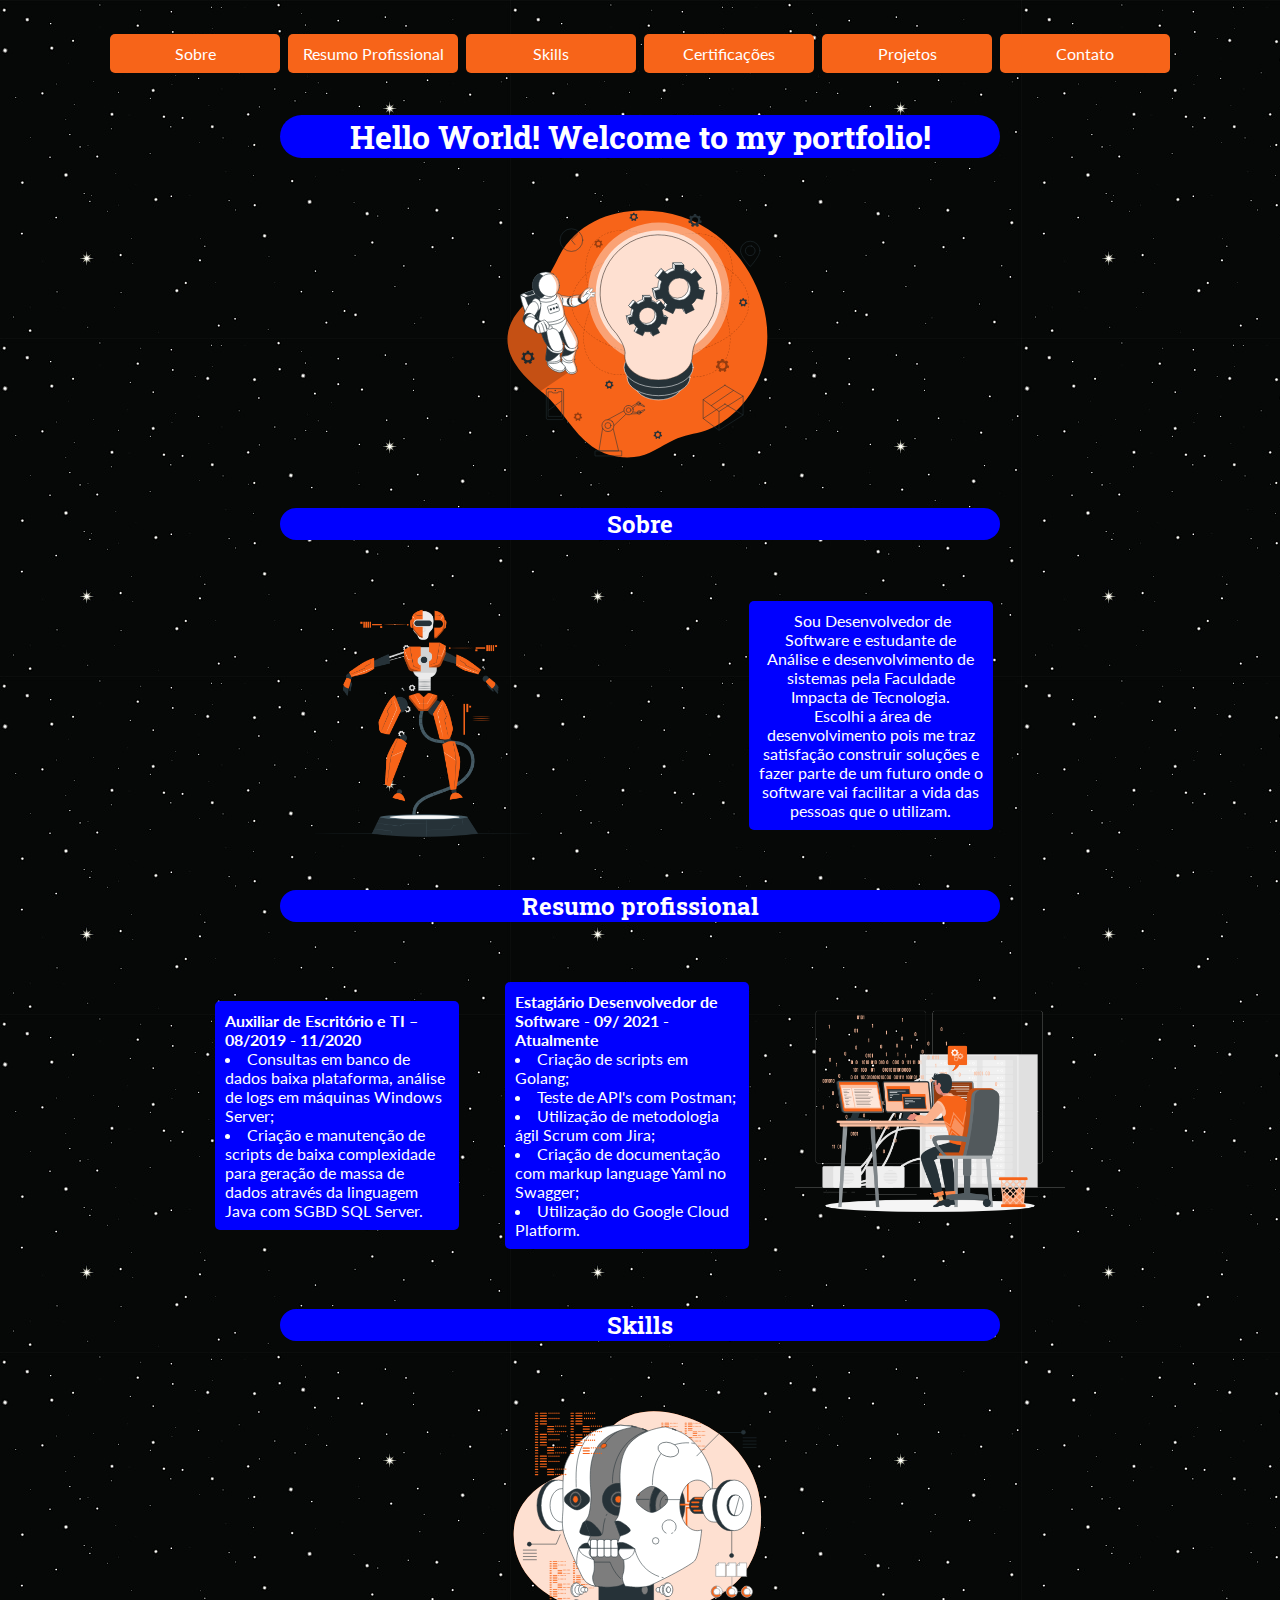
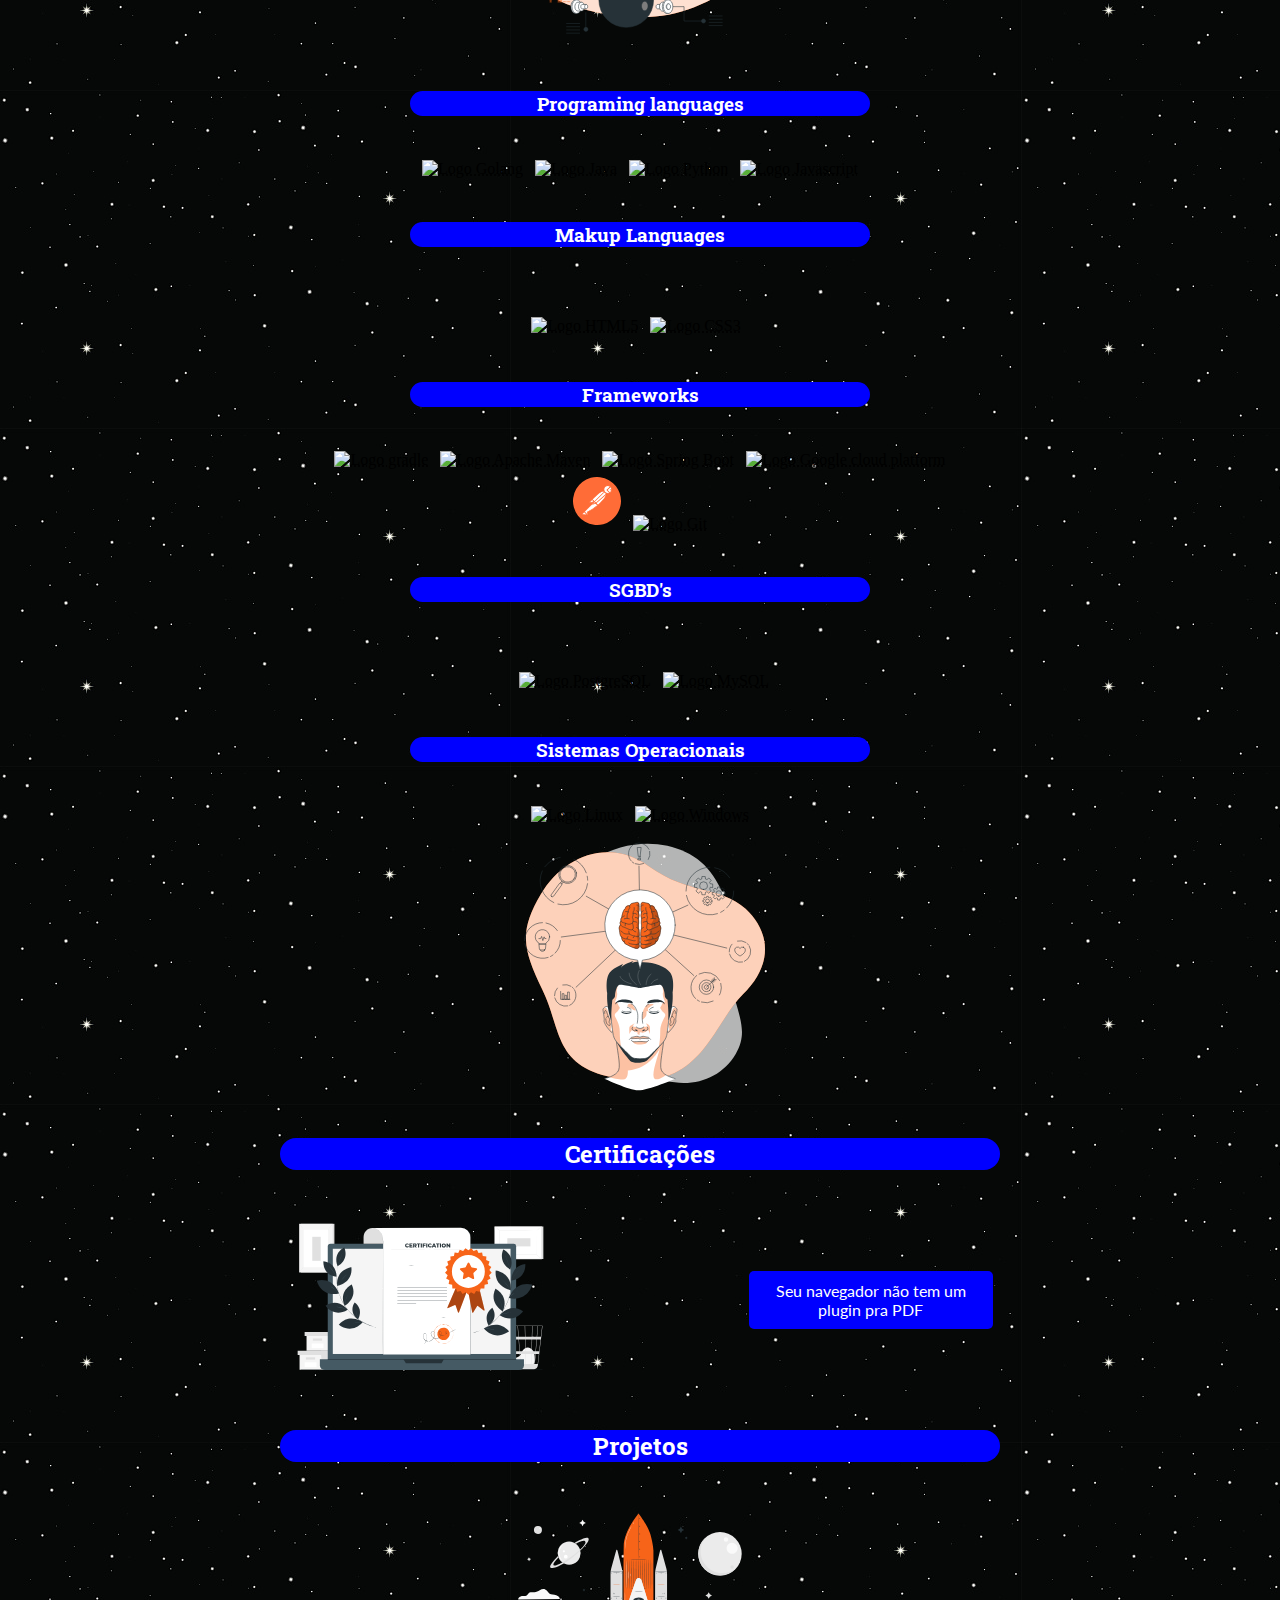
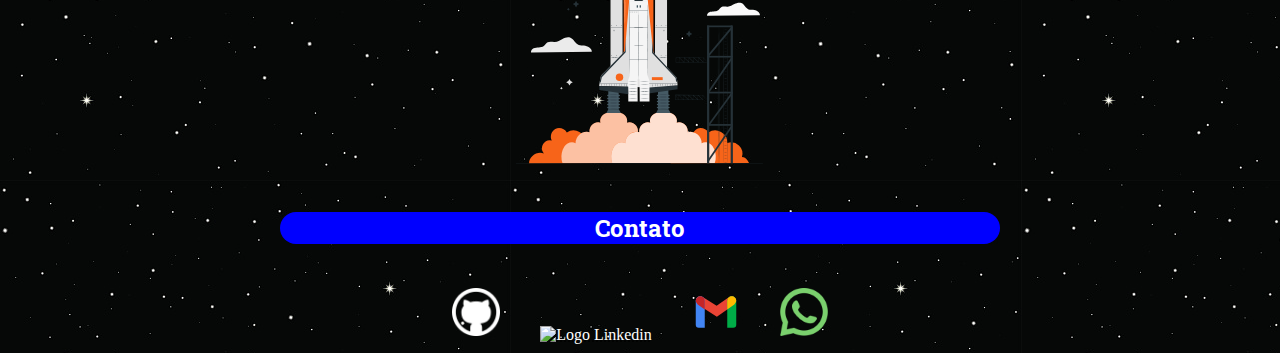
==== commit e64c0368: "animation implemented" ====
--- a/html/index.html
+++ b/html/index.html
@@ -9,7 +9,7 @@
         <link rel="stylesheet" href="../style/style.css">
         <link rel="stylesheet" href="https://cdn.jsdelivr.net/gh/devicons/devicon@v2.14.0/devicon.min.css">
         </head>
-    <body>
+    <body onload="animation()">
         <header>
             <nav>
                 <a class="menu" href="#sobre">Sobre</a>
@@ -22,8 +22,7 @@
         </header>
             <main>
                 <h1 class="title">Hello World! Welcome to my portfolio!</h1>
-                <div>
-                    <img class="img-div" src="../imagens/astronauta1.png" alt="ideias">
+                <div id="astronaut">
                 </div>
                 <h2 class="title" id="sobre">Sobre</h2>
                     <div class="sobre">
@@ -53,9 +52,8 @@
                         <img class="img-div" src="../imagens/experiencia_profissional.png" alt="resumo_profissional">
                 </div>
                 <h2 class="title" id="skills">Skills</h2>
-                <div class="program" id="program" onload="animationRobo()">
-                    <img class="img-div" src="../imagens/programming.png" alt="programming">
-                    <div>
+                <div class="program" id="program">
+                    <div id='languages'>
                         <h3 class="title">Programing languages</h3>
                             <abbr title="Golang"><img class="icons" src="https://cdn.jsdelivr.net/gh/devicons/devicon/icons/go/go-original-wordmark.svg" alt="Logo Golang"></abbr>
                             <abbr title="Java"><img class="icons" src="https://cdn.jsdelivr.net/gh/devicons/devicon/icons/java/java-original.svg" alt="Logo Java"></abbr>
@@ -67,7 +65,7 @@
                             <abbr title="Markdown"><i class = "devicon-markdown-plain "> </i></abbr>
                     </div>
                 </div>
-                <div class="tools">
+                <div class="tools" id='tools'>
                     <div>
                     <h3 class="title" >Frameworks</h3>
                         <abbr title="Gradle"><img class="icons" src="https://cdn.jsdelivr.net/gh/devicons/devicon/icons/gradle/gradle-plain.svg" alt="Logo gradle"></abbr>
@@ -84,22 +82,19 @@
                         <abbr title="Linux"><img class="icons" src="https://cdn.jsdelivr.net/gh/devicons/devicon/icons/linux/linux-original.svg" alt="Logo Linux" /></abbr>
                         <abbr title="Windows"><img class="icons" src="https://cdn.jsdelivr.net/gh/devicons/devicon/icons/windows8/windows8-original.svg" alt="Logo Windows"></abbr>
                     </div>
-                    <img class="img-div" src="../imagens/tools.png" alt="tools">
                 </div> 
                 <h2 class="title" id="certificacoes">Certificações</h2>
-                <div class="certificacao"> 
-                    <img class="img-div" src="../imagens/certificacao.png" alt="certificados">                  
+                <div class="certificacao" id='certificacao'>                  
                     <div>
                         <object data="../certificados/Construindo uma API Rest de.pdf" type="application/pdf">
                             <p>Seu navegador não tem um plugin pra PDF</p>
                         </object>
                     </div>
                 </div>
-                <div>
-                    <h2 class="title" id="projetos">Projetos</h2>
-                    <img class="img-div" src="../imagens/foguete.png" alt="foguete">
+                <h2 class="title" id="projetos">Projetos</h2>
+                <div id="projeto">
+                    <div class="projetos" onsc></div>
                 </div>
-                <svg> </svg>
         </main> 
         <footer>
             <div class="contato">
--- a/style/style.css
+++ b/style/style.css
@@ -11,6 +11,12 @@
     border-radius: 100%;
     font-size: Arial, Helvetica, sans-serif;
     margin: auto;
+}
+
+#loading {
+    align-items: center;
+    text-align: center;
+    margin: auto;;
 }
 
 .title {
@@ -36,8 +42,9 @@
     margin: 0px;
     padding: 0px;
 }
+
 main {
-    min-width: 520px
+    min-width: 520px;
 }
 
 .menu {
@@ -109,53 +116,38 @@
     flex-wrap: wrap;
 }
 
-.program {
-    display: flex;
-    max-width: 70%;
-    margin: auto;
-    flex-wrap: wrap;
-}
-
-.program > div {
-    flex-wrap: wrap;
-    text-align: center;
-    align-items: center;
-    margin: auto; 
+div {
+    text-align: center;
+    align-items: center;
+    margin: auto;
     min-width: 100px; 
     max-width: 70%; 
-     
-}
-
-.tools > div {
-    text-align: center;
-    align-items: center;
-    margin: auto;
-    min-width: 100px; 
-    max-width: 70%; 
-} 
+}
+.program {
+    display: flex;
+    margin: auto;
+    flex-wrap: wrap;
+}
 
 .tools {
     display: flex;
-    max-width: 70%;
-    margin: auto;
-    flex-wrap: wrap;
-}
-
+    margin: auto;
+    flex-wrap: wrap;
+}
+
+/*tools*/
+svg#freepik_stories-mind-map:not(.animated) .animable {opacity: 0;}svg#freepik_stories-mind-map.animated #freepik--Character--inject-110 {animation: 1s 1 forwards cubic-bezier(.36,-0.01,.5,1.38) slideUp;animation-delay: 0s;}svg#freepik_stories-mind-map.animated #freepik--mind-map--inject-110 {animation: 3.0s 1 forwards cubic-bezier(.36,-0.01,.5,1.38) slideUp,3s Infinite  linear floating;animation-delay: 0s,3s;}            @keyframes slideUp {                0% {                    opacity: 0;                    transform: translateY(30px);                }                100% {                    opacity: 1;                    transform: inherit;                }            }                    @keyframes floating {                0% {                    opacity: 1;                    transform: translateY(0px);                }                50% {                    transform: translateY(-10px);                }                100% {                    opacity: 1;                    transform: translateY(0px);                }            }
 .contato{
-    max-width: 80%;
-    margin: auto;
-    flex-wrap: wrap;  
-    align-items: center;
-    text-align: center;
+    max-width: 100%;
 }
 
 .certificacao {
     display: flex;
-    margin: auto;
-    max-width: 70%;
-    align-items: center;
-    flex-wrap: wrap;
-}
+    flex-wrap: wrap;
+}
+
+/*certificado*/
+svg#freepik_stories-certification:not(.animated) .animable {opacity: 0;}svg#freepik_stories-certification.animated #freepik--Plant--inject-3 {animation: 2.8s 1 forwards cubic-bezier(.36,-0.01,.5,1.38) slideUp,3s Infinite  linear floating;animation-delay: 0s,2.8s;}            @keyframes slideUp {                0% {                    opacity: 0;                    transform: translateY(30px);                }                100% {                    opacity: 1;                    transform: inherit;                }            }                    @keyframes floating {                0% {                    opacity: 1;                    transform: translateY(0px);                }                50% {                    transform: translateY(-10px);                }                100% {                    opacity: 1;                    transform: translateY(0px);                }            }        .animator-hidden { display: none; }
 
 object {
     width: 400px;
@@ -165,8 +157,8 @@
 
 img {
     margin: auto;
-    width: 25%;
-    height: 25%;
+    width: 30%;
+    height: 30%;
     display: block; 
     margin-right: auto;
 }
@@ -177,15 +169,15 @@
 
 svg {
     min-width: 270px;
-    margin: auto;
-    width: 25%;
-    height: 25%;
-    display: block; 
-    margin-right: auto;
-}
-
-
-.icons {
+    width: 30%;
+    height: 30%;
+    display: block;
+    margin: auto; 
+    min-width: 270px;
+}
+
+/*program*/
+svg#freepik_stories-deconstructed-robot:not(.animated) .animable {opacity: 0;}svg#freepik_stories-deconstructed-robot.animated #freepik--background-simple--inject-55 {animation: 2.9s 1 forwards cubic-bezier(.36,-0.01,.5,1.38) slideUp,3s Infinite  linear floating;animation-delay: 0s,2.9s;}svg#freepik_stories-deconstructed-robot.animated #freepik--code-2--inject-55 {animation: 2.7s 1 forwards cubic-bezier(.36,-0.01,.5,1.38) slideUp,3s Infinite  linear floating;animation-delay: 0s,2.7s;}svg#freepik_stories-deconstructed-robot.animated #freepik--code-1--inject-55 {animation: 2.9s 1 forwards cubic-bezier(.36,-0.01,.5,1.38) slideUp,3s Infinite  linear floating;animation-delay: 0s,2.9s;}            @keyframes slideUp {                0% {                    opacity: 0;                    transform: translateY(30px);                }                100% {                    opacity: 1;                    transform: inherit;                }            }                    @keyframes floating {                0% {                    opacity: 1;                    transform: translateY(0px);                }                50% {                    transform: translateY(-10px);                }                100% {                    opacity: 1;                    transform: translateY(0px);                }            }        .icons {
     display: inline;
     width: 3em;
     height: 3em;
@@ -204,37 +196,16 @@
     padding: 10px;
 }
 
-footer {
-    background-color: black;
-    text-align: center;
-}
+/*Foguete*/
+svg#freepik_stories-rocket:not(.animated) .animable {opacity: 0;}svg#freepik_stories-rocket.animated #freepik--Smoke--inject-20 {animation: 3s Infinite  linear floating;animation-delay: 0s;}svg#freepik_stories-rocket.animated #freepik--Rocket--inject-20 {animation: 3s Infinite  linear floating;animation-delay: 0s;}svg#freepik_stories-rocket.animated #freepik--Stars--inject-20 {animation: 3s Infinite  linear floating;animation-delay: 0s;}            @keyframes floating {                0% {                    opacity: 1;                    transform: translateY(0px);                }                50% {                    transform: translateY(-10px);                }                100% {                    opacity: 1;                    transform: translateY(0px);                }            }  
+
+/*astronauta*/
+svg#freepik_stories-innovation:not(.animated) .animable {opacity: 0;}svg#freepik_stories-innovation.animated #freepik--Clock--inject-41 {animation: 6s Infinite  linear spin;animation-delay: 0s;}svg#freepik_stories-innovation.animated #freepik--gears-2--inject-41 {animation: 6s Infinite  linear spin;animation-delay: 0s;}svg#freepik_stories-innovation.animated #freepik--location-symbol--inject-41 {animation: 6s Infinite  linear floating;animation-delay: 0s;}svg#freepik_stories-innovation.animated #freepik--robotic-arm--inject-41 {animation: 6s Infinite  linear floating;animation-delay: 0s;}svg#freepik_stories-innovation.animated #freepik--Mobile--inject-41 {animation: 6s Infinite  linear floating;animation-delay: 0s;}svg#freepik_stories-innovation.animated #freepik--Box--inject-41 {animation: 6s Infinite  linear floating;animation-delay: 0s;}svg#freepik_stories-innovation.animated #freepik--Character--inject-41 {animation: 6s Infinite  linear floating;animation-delay: 0s;}svg#freepik_stories-innovation.animated #freepik--light-bulb--inject-41 {animation: 2.8s 1 forwards cubic-bezier(.36,-0.01,.5,1.38) fadeIn,6s Infinite  linear floating;animation-delay: 0s,2.8s;}svg#freepik_stories-innovation.animated #freepik--gears-1--inject-41 {animation: 6s Infinite  linear floating;animation-delay: 0s;}         @keyframes spin {             from {                 transform: rotate(0);               }               to {                 transform: rotate(360deg);               }         }                 @keyframes floating {                0% {                    opacity: 1;                    transform: translateY(0px);                }                50% {                    transform: translateY(-10px);                }                100% {                    opacity: 1;                    transform: translateY(0px);                }            }                    @keyframes fadeIn {                0% {                    opacity: 0;                }                100% {                    opacity: 1;                }            }
 
 i {
     color: white;
     font-size: 3em;
     margin: 4px;
 }
-
-svg#freepik_stories-deconstructed-robot:not(.animated) .animable {
-    opacity: 0;}svg#freepik_stories-deconstructed-robot.animated #freepik--code-2--inject-54 {
-        animation: 6s Infinite  linear floating;animation-delay: 0s;
-    }
-    svg#freepik_stories-deconstructed-robot.animated #freepik--code-1--inject-54 {
-        animation: 6s Infinite  linear floating;animation-delay: 0s;
-    }            
-    @keyframes floating {
-        0% {                    
-            opacity: 1;                    
-            transform: translateY(0px);                
-}                
-    50% {
-        transform: translateY(-10px);
-    }
-    100% {
-       opacity: 1;
-       transform: translateY(0px);}   
-        }
-/*D1D1E9
-#FF1A05
-#F76419*/
-
+/*#F76419*/
+
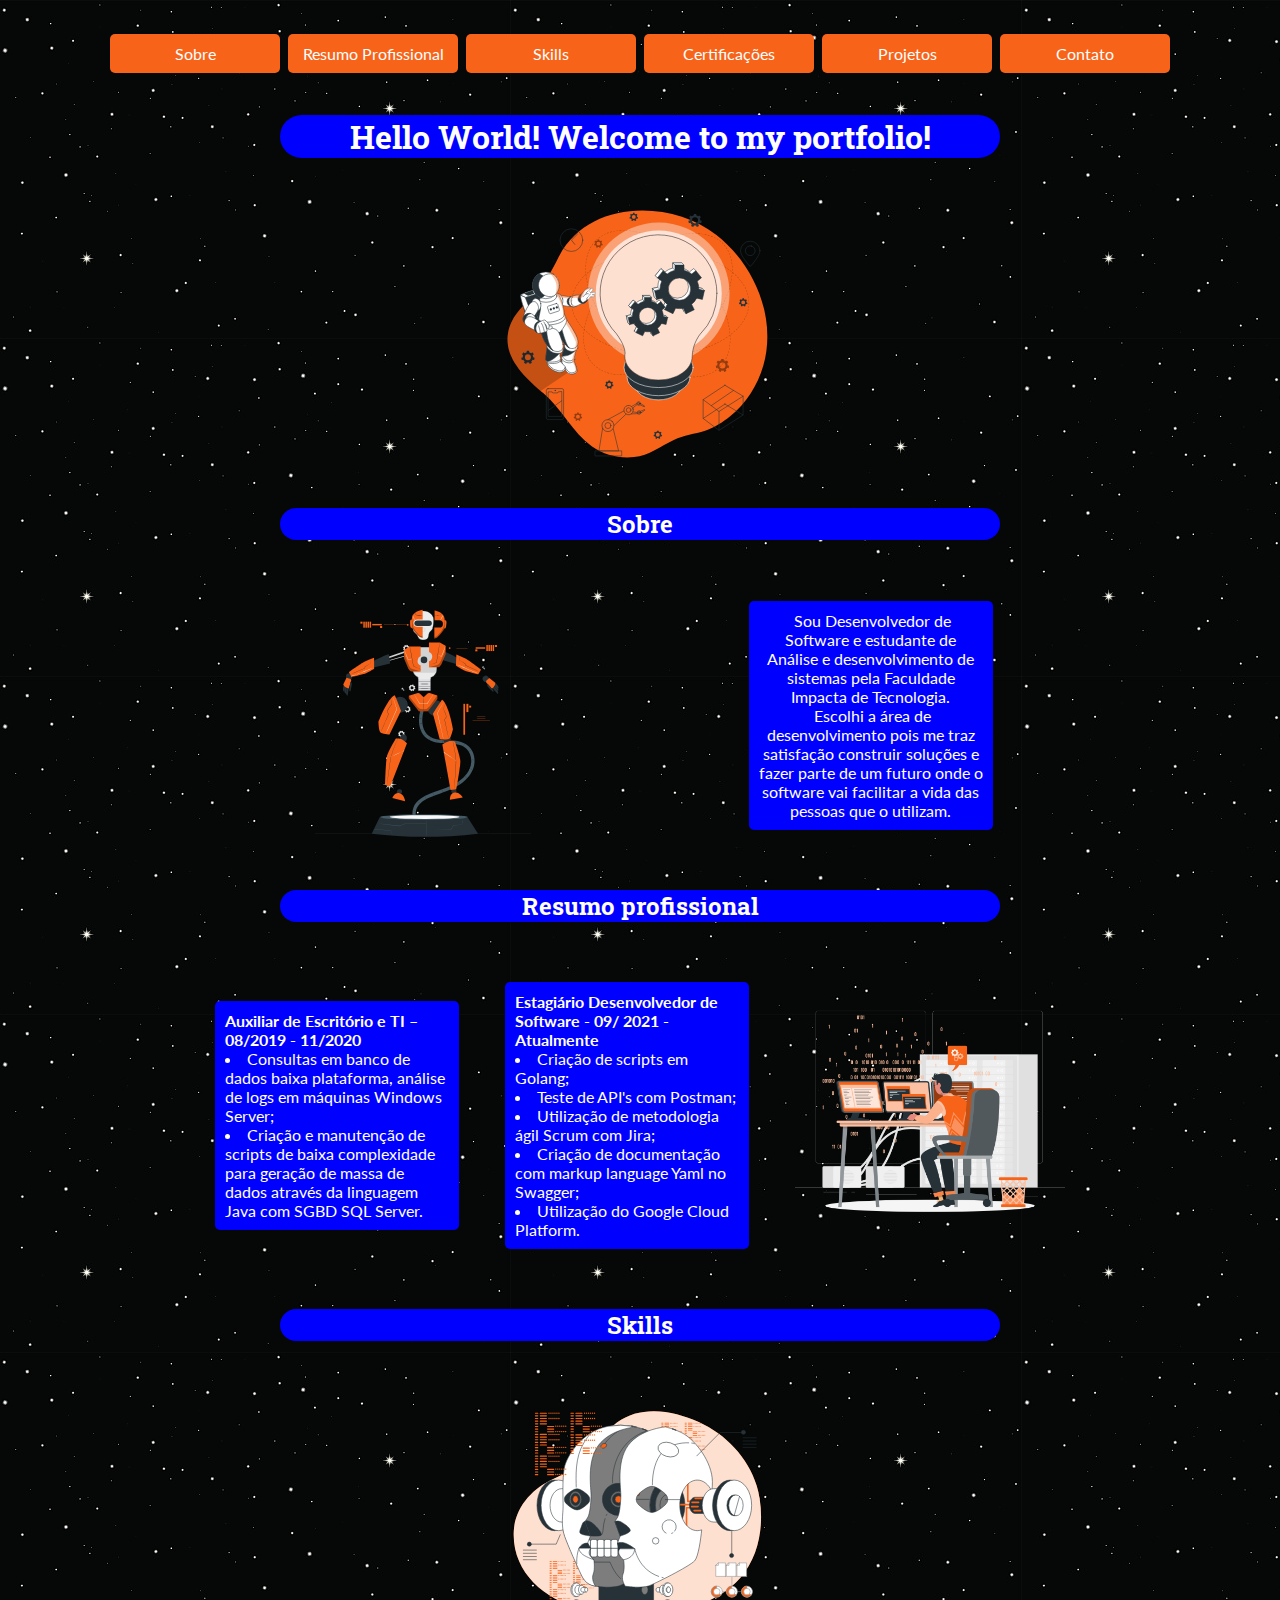
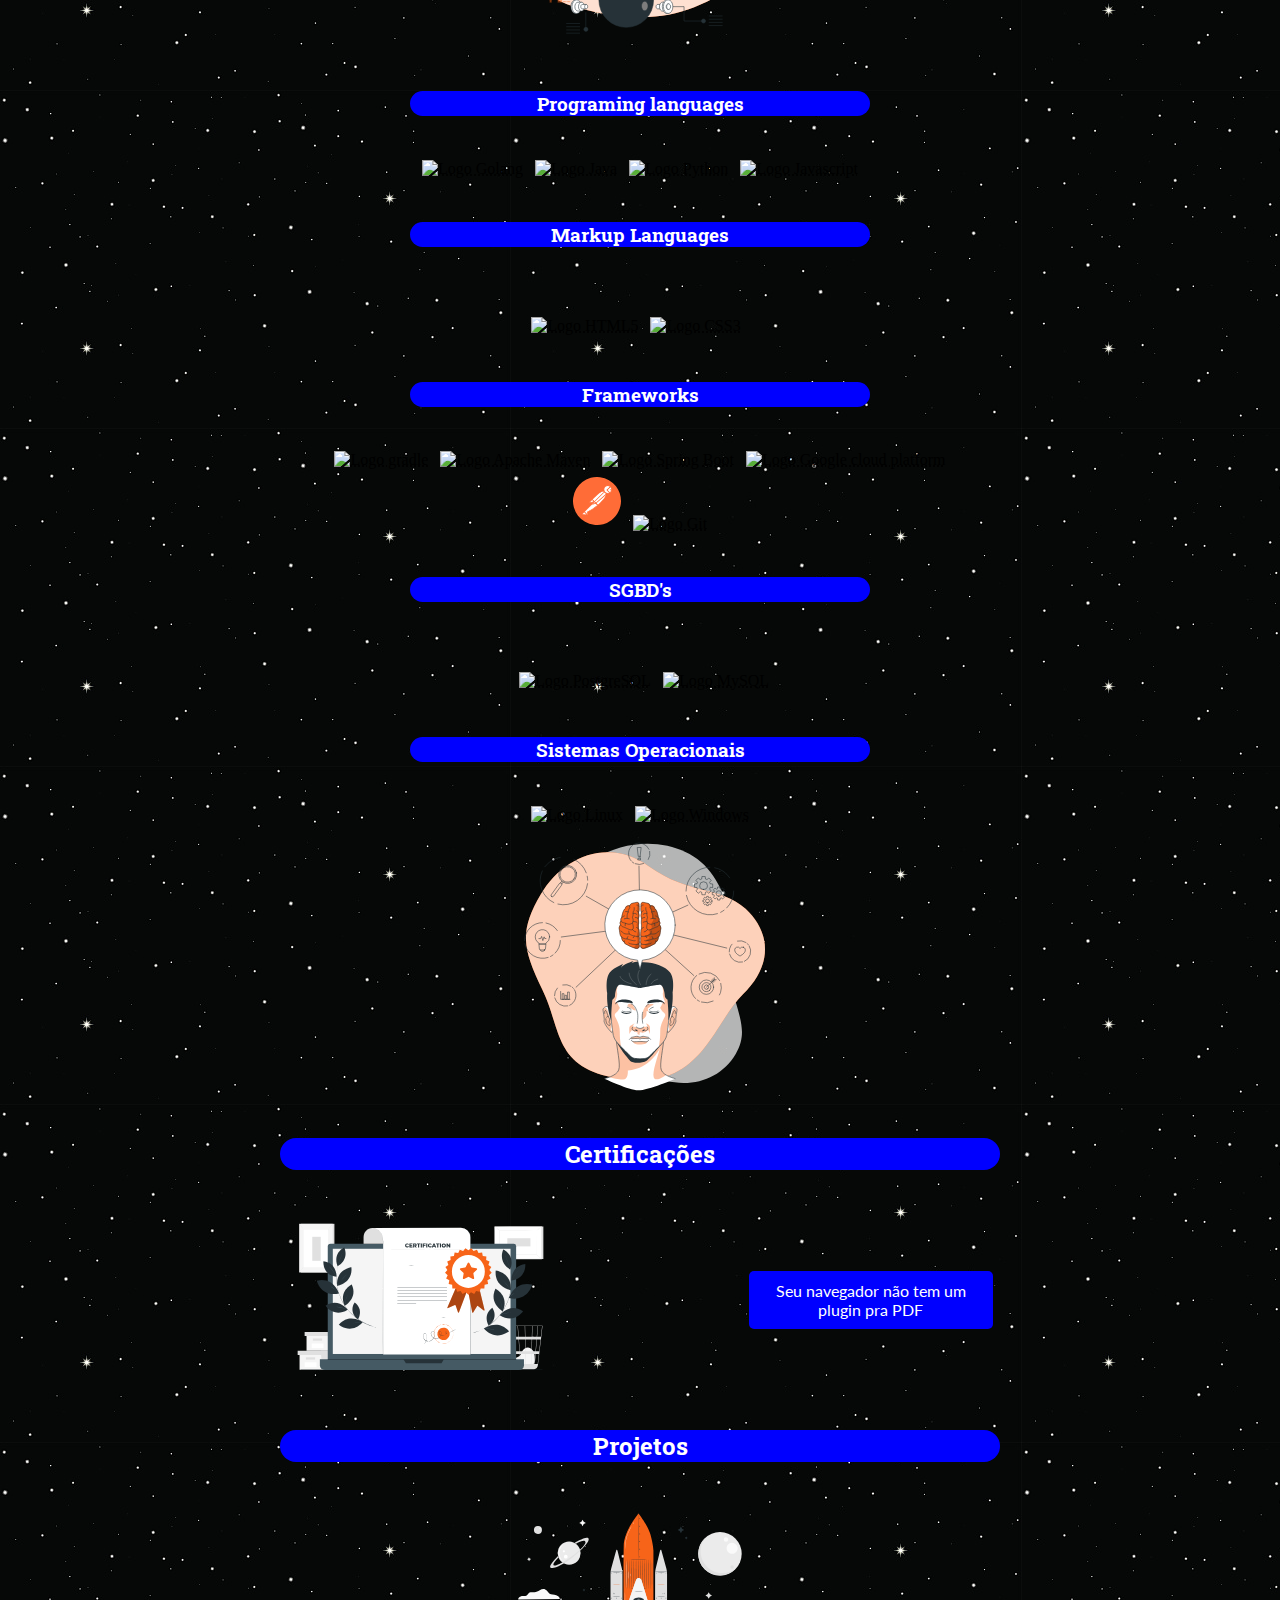
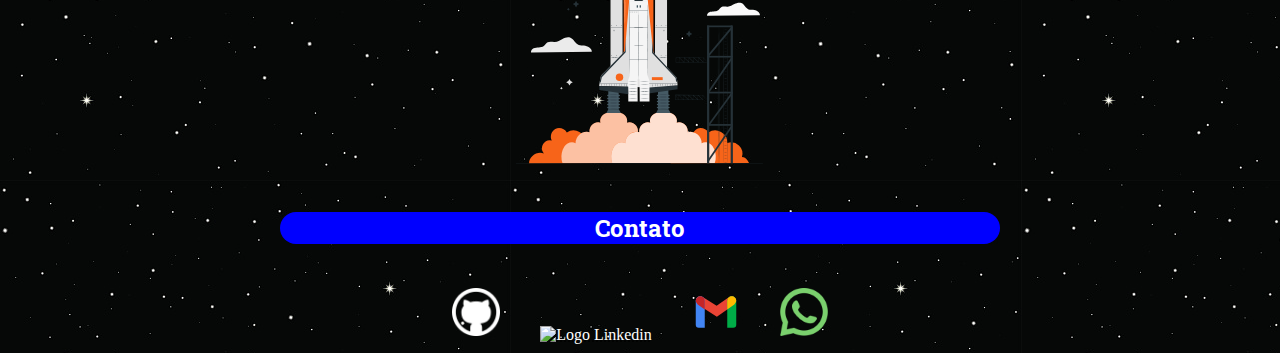
==== commit 0375804e: "cyborg animation implemented" ====
--- a/html/index.html
+++ b/html/index.html
@@ -25,8 +25,7 @@
                 <div id="astronaut">
                 </div>
                 <h2 class="title" id="sobre">Sobre</h2>
-                    <div class="sobre">
-                        <img class="img-div" src="../imagens/sobre.png" alt="sobre">
+                    <div class="sobre" id='sobre'>
                         <p class="Pright">&nbsp;Sou Desenvolvedor de Software e estudante de Análise e desenvolvimento de sistemas pela Faculdade Impacta de Tecnologia. <br>
                             &nbsp;Escolhi a área de desenvolvimento pois me traz satisfação construir soluções e fazer parte de um futuro onde o software vai facilitar a vida das pessoas que o utilizam.</p>
                     </div>
@@ -59,7 +58,7 @@
                             <abbr title="Java"><img class="icons" src="https://cdn.jsdelivr.net/gh/devicons/devicon/icons/java/java-original.svg" alt="Logo Java"></abbr>
                             <abbr title="Python"><img class="icons" src="https://cdn.jsdelivr.net/gh/devicons/devicon/icons/python/python-original.svg" alt="Logo Python"></abbr>
                             <abbr title="Javascript"><img class="icons" src="https://cdn.jsdelivr.net/gh/devicons/devicon/icons/javascript/javascript-plain.svg" alt="Logo Javascript"></abbr>
-                        <h3 class="title">Makup Languages</h3>
+                        <h3 class="title">Markup Languages</h3>
                             <abbr title="HTML5"><img class="icons" src="https://cdn.jsdelivr.net/gh/devicons/devicon/icons/html5/html5-original.svg" alt="Logo HTML5"></abbr>
                             <abbr title="CSS3"><img class="icons" src="https://cdn.jsdelivr.net/gh/devicons/devicon/icons/css3/css3-original.svg" alt="Logo CSS3"></abbr>
                             <abbr title="Markdown"><i class = "devicon-markdown-plain "> </i></abbr>
--- a/style/style.css
+++ b/style/style.css
@@ -11,12 +11,6 @@
     border-radius: 100%;
     font-size: Arial, Helvetica, sans-serif;
     margin: auto;
-}
-
-#loading {
-    align-items: center;
-    text-align: center;
-    margin: auto;;
 }
 
 .title {
@@ -202,6 +196,9 @@
 /*astronauta*/
 svg#freepik_stories-innovation:not(.animated) .animable {opacity: 0;}svg#freepik_stories-innovation.animated #freepik--Clock--inject-41 {animation: 6s Infinite  linear spin;animation-delay: 0s;}svg#freepik_stories-innovation.animated #freepik--gears-2--inject-41 {animation: 6s Infinite  linear spin;animation-delay: 0s;}svg#freepik_stories-innovation.animated #freepik--location-symbol--inject-41 {animation: 6s Infinite  linear floating;animation-delay: 0s;}svg#freepik_stories-innovation.animated #freepik--robotic-arm--inject-41 {animation: 6s Infinite  linear floating;animation-delay: 0s;}svg#freepik_stories-innovation.animated #freepik--Mobile--inject-41 {animation: 6s Infinite  linear floating;animation-delay: 0s;}svg#freepik_stories-innovation.animated #freepik--Box--inject-41 {animation: 6s Infinite  linear floating;animation-delay: 0s;}svg#freepik_stories-innovation.animated #freepik--Character--inject-41 {animation: 6s Infinite  linear floating;animation-delay: 0s;}svg#freepik_stories-innovation.animated #freepik--light-bulb--inject-41 {animation: 2.8s 1 forwards cubic-bezier(.36,-0.01,.5,1.38) fadeIn,6s Infinite  linear floating;animation-delay: 0s,2.8s;}svg#freepik_stories-innovation.animated #freepik--gears-1--inject-41 {animation: 6s Infinite  linear floating;animation-delay: 0s;}         @keyframes spin {             from {                 transform: rotate(0);               }               to {                 transform: rotate(360deg);               }         }                 @keyframes floating {                0% {                    opacity: 1;                    transform: translateY(0px);                }                50% {                    transform: translateY(-10px);                }                100% {                    opacity: 1;                    transform: translateY(0px);                }            }                    @keyframes fadeIn {                0% {                    opacity: 0;                }                100% {                    opacity: 1;                }            }
 
+/*Resumo*/
+svg#freepik_stories-deconstructed-robot:not(.animated) .animable {opacity: 0;}svg#freepik_stories-deconstructed-robot.animated #freepik--Robot--inject-51 {animation: 6s Infinite  linear floating;animation-delay: 0s;}            @keyframes floating {                0% {                    opacity: 1;                    transform: translateY(0px);                }                50% {                    transform: translateY(-10px);                }                100% {                    opacity: 1;                    transform: translateY(0px);                }            }        .animator-hidden { display: none; }
+
 i {
     color: white;
     font-size: 3em;
